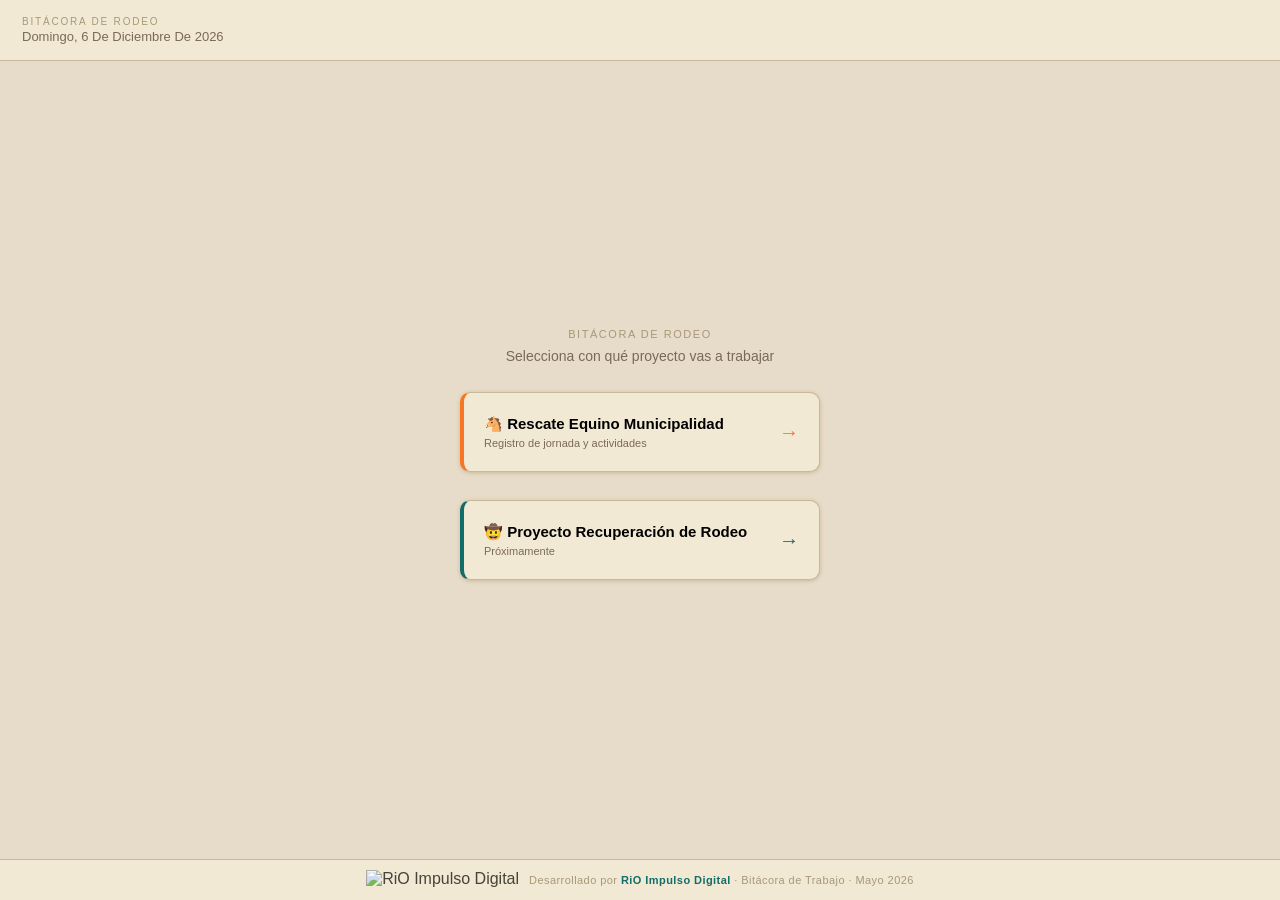
==== index.html @ 721cf462 "Add Proyecto Recuperación de Rodeo intervention form and Apps Script Implements the first functional" ====
<!DOCTYPE html>
<html lang="es">
<head>
  <meta charset="UTF-8">
  <meta name="viewport" content="width=device-width, initial-scale=1.0">
  <title>Bitácora de Trabajo</title>
  <style>
    * { box-sizing: border-box; margin: 0; padding: 0; }
    :root {
      --orange: #f87523; --yellow: #ffc31b; --teal: #1db7b9; --dark-teal: #126d68;
      --bg: #e7dcc9; --surface: #f2e9d4; --surface2: #ddd0b5;
      --border: #c8b89a; --text: #1e1a14; --muted: #7a6a55; --faint: #a89878;
    }
    body { font-family: 'Trebuchet MS', sans-serif; background: var(--bg); color: var(--text); height: 100vh; height: 100dvh; display: flex; flex-direction: column; overflow: hidden; }
    button { font-family: inherit; }

    /* HEADER */
    .header { padding: 16px 22px; background: var(--surface); border-bottom: 1px solid var(--border); display: flex; justify-content: space-between; align-items: center; }
    .header-label { font-size: 10px; color: var(--faint); letter-spacing: 0.18em; text-transform: uppercase; }
    .header-date { font-size: 13px; color: var(--muted); margin-top: 2px; text-transform: capitalize; }
    .tabs { display: flex; align-items: center; gap: 18px; }
    .tab-btn { background: none; border: none; border-bottom: 2px solid transparent; cursor: pointer; font-size: 13px; padding: 4px 0; letter-spacing: 0.06em; color: var(--faint); }
    .tab-btn.active { color: var(--dark-teal); font-weight: bold; border-bottom-color: var(--dark-teal); }

    /* MODULO BAR */
    .modulo-bar { padding: 8px 22px; background: var(--surface2); border-bottom: 1px solid var(--border); display: none; align-items: center; justify-content: space-between; }
    .modulo-bar-label { font-size: 11px; color: var(--muted); font-weight: bold; letter-spacing: 0.03em; }
    .modulo-bar-switch { background: none; border: none; color: var(--dark-teal); font-weight: bold; cursor: pointer; font-size: 11px; letter-spacing: 0.03em; padding: 4px 2px; }
    .modulo-bar-switch:hover { text-decoration: underline; }

    /* FLASH */
    .flash { padding: 11px 22px; font-size: 13px; display: none; }
    .flash.ok    { display:block; background:#d4edda; border-bottom:1px solid #b8dfc4; color:#1a5c2a; }
    .flash.warn  { display:block; background:#fff3cd; border-bottom:1px solid #ffeaa0; color:#7a5c00; }
    .flash.error { display:block; background:#f8d7da; border-bottom:1px solid #f1b8bc; color:#8c1a1a; }

    /* IDLE */
    .idle-screen { flex:1; display:flex; flex-direction:column; align-items:center; justify-content:center; gap:40px; padding:40px 24px; }
    .big-clock { font-size:76px; font-weight:bold; color:var(--text); letter-spacing:-4px; line-height:1; font-variant-numeric:tabular-nums; text-align:center; }
    .big-clock-sec { font-size:14px; color:var(--faint); margin-top:8px; letter-spacing:0.1em; text-align:center; }
    .llegada-btn { width:188px; height:188px; border-radius:50%; background:radial-gradient(circle at 36% 30%, #ffaa55, #f87523 68%); border:none; color:#fff; font-size:20px; font-weight:bold; letter-spacing:0.2em; text-transform:uppercase; cursor:pointer; box-shadow:0 6px 32px #f8752355; transition:transform 0.15s, box-shadow 0.2s; }
    .llegada-btn:hover { transform:scale(1.07); box-shadow:0 10px 44px #f8752377; }
    .hint { font-size:11px; color:var(--faint); letter-spacing:0.1em; }

    /* ACTIVE SESSION */
    .session-wrap { flex:1; display:flex; flex-direction:column; overflow:hidden; }
    .status-bar { padding:14px 22px; background:var(--surface); border-bottom:1px solid var(--border); display:flex; justify-content:space-between; align-items:center; }
    .status-label { font-size:10px; color:var(--faint); text-transform:uppercase; letter-spacing:0.12em; }
    .val-orange { font-size:28px; font-weight:bold; color:var(--orange); font-variant-numeric:tabular-nums; }
    .val-center { font-size:17px; color:var(--text); font-variant-numeric:tabular-nums; }
    .val-teal   { font-size:28px; font-weight:bold; color:var(--dark-teal); }
    .badge-active { font-size:10px; color:var(--teal); text-transform:uppercase; letter-spacing:0.12em; margin-bottom:3px; }
    #activity-log { flex:1; overflow-y:auto; padding:14px 22px; display:flex; flex-direction:column; gap:8px; }
    .act-item { display:flex; gap:12px; align-items:flex-start; padding:10px 14px; background:var(--surface); border-radius:8px; border-left:3px solid var(--teal); box-shadow:0 1px 4px var(--border); }
    .act-time { font-size:11px; color:var(--teal); white-space:nowrap; margin-top:2px; font-weight:bold; font-variant-numeric:tabular-nums; }
    .act-text  { font-size:13px; color:var(--text); line-height:1.55; }
    .act-empty { color:var(--faint); font-size:13px; text-align:center; margin-top:40px; font-style:italic; line-height:1.9; }
    .input-area { padding:12px 22px; border-top:1px solid var(--border); display:flex; gap:10px; background:var(--surface); }
    .act-textarea { flex:1; background:var(--bg); border:1px solid var(--border); border-radius:8px; padding:10px 14px; color:var(--text); font-size:13px; font-family:inherit; resize:none; outline:none; line-height:1.5; }
    .act-textarea::placeholder { color:var(--faint); }
    .add-btn { width:46px; flex-shrink:0; background:var(--yellow); border:none; color:#1a1200; border-radius:8px; font-size:24px; font-weight:bold; cursor:pointer; box-shadow:0 2px 10px #ffc31b66; }
    .salida-area { padding:14px 22px 26px; background:var(--surface); border-top:1px solid var(--border); }
    .salida-btn { width:100%; background:linear-gradient(135deg,#126d68,#0d5a54); border:none; color:#fff; border-radius:12px; padding:15px; font-size:15px; font-weight:bold; letter-spacing:0.14em; cursor:pointer; text-transform:uppercase; box-shadow:0 4px 18px #126d6844; transition:opacity 0.2s; }
    .salida-btn:hover { opacity:0.85; }

    /* INFORMES */
    .informes-wrap { padding:18px 22px; overflow-y:auto; }
    .informes-idle { display:flex; flex-direction:column; align-items:center; justify-content:center; min-height:340px; gap:20px; }
    .crear-btn { background:linear-gradient(135deg,#f87523,#d95f10); border:none; color:#fff; border-radius:12px; padding:16px 40px; font-size:15px; font-weight:bold; letter-spacing:0.1em; cursor:pointer; box-shadow:0 4px 20px #f8752344; transition:opacity 0.2s; }
    .crear-btn:hover { opacity:0.85; }
    .rpt-option { background:var(--surface); border:1px solid var(--border); border-radius:10px; padding:16px 20px; display:flex; align-items:center; justify-content:space-between; cursor:pointer; transition:background 0.15s; text-align:left; box-shadow:0 1px 4px var(--border); width:100%; margin-bottom:12px; }
    .rpt-option:hover { background:var(--surface2); }
    .stat-grid { display:grid; grid-template-columns:1fr 1fr 1fr; gap:10px; margin-bottom:16px; }
    .stat-card { background:var(--surface); border:1px solid var(--border); border-radius:10px; padding:14px 12px; box-shadow:0 1px 4px var(--border); }
    .stat-lbl { font-size:9px; color:var(--faint); text-transform:uppercase; letter-spacing:0.12em; margin-bottom:6px; }
    .entry-card { background:#f2e9d4; border:1px solid #c8b89a; border-left:3px solid #f87523; border-radius:8px; padding:12px 16px; cursor:pointer; box-shadow:0 1px 4px #c8b89a44; transition:background 0.15s; margin-bottom:8px; }
    .entry-card:hover { background:#ddd0b5; }
    .entry-acts { margin-top:10px; padding-top:10px; border-top:1px solid #c8b89a; font-size:12px; color:#5a4a38; line-height:1.75; white-space:pre-wrap; display:none; }
    .export-btn { width:100%; background:var(--surface); border:1px solid var(--border); color:var(--muted); border-radius:8px; padding:9px; font-size:11px; cursor:pointer; margin-bottom:14px; letter-spacing:0.08em; text-transform:uppercase; }
    .back-btn   { background:none; border:none; color:var(--muted); font-size:12px; cursor:pointer; margin-top:4px; letter-spacing:0.06em; }
    .nuevo-btn  { background:var(--surface); border:1px solid var(--border); color:var(--orange); border-radius:8px; padding:8px 14px; font-size:12px; cursor:pointer; font-weight:bold; }

    /* FORMULARIO (RODEO) */
    .form-wrap { padding:18px 22px; overflow-y:auto; }
    .form-label { font-size:10px; color:var(--faint); text-transform:uppercase; letter-spacing:0.12em; display:block; margin-bottom:6px; }
    .form-field { width:100%; padding:12px 14px; border:1px solid var(--border); border-radius:8px; background:var(--bg); color:var(--text); font-size:15px; font-family:inherit; margin-bottom:16px; outline:none; }
    .form-check-row { display:flex; align-items:center; gap:10px; margin-bottom:10px; font-size:14px; }
    .form-check-row input { width:20px; height:20px; flex-shrink:0; accent-color:var(--dark-teal); }

    ::-webkit-scrollbar { width:5px; }
    ::-webkit-scrollbar-track { background:transparent; }
    ::-webkit-scrollbar-thumb { background:#c8b89a; border-radius:3px; }

    /* FOOTER */
    .app-footer { padding:10px 22px; background:var(--surface); border-top:1px solid var(--border); display:flex; align-items:center; justify-content:center; gap:10px; flex-shrink:0; }
    .footer-logo { height:20px; opacity:0.8; }
    .footer-text { font-size:11px; color:var(--faint); letter-spacing:0.04em; }
    .footer-text a { color:var(--dark-teal); text-decoration:none; font-weight:bold; }
    .footer-text a:hover { text-decoration:underline; }
  </style>
</head>
<body>

  <!-- HEADER -->
  <div class="header">
    <div>
      <div class="header-label" id="header-label">Registro de jornada</div>
      <div class="header-date" id="header-date"></div>
    </div>
    <div class="tabs" id="tabs-nav">
      <button class="tab-btn active" id="tab-session" onclick="switchTab('session')">Jornada</button>
      <button class="tab-btn"        id="tab-report"  onclick="switchTab('report')">Informes</button>
    </div>
  </div>

  <!-- MODULO BAR -->
  <div class="modulo-bar" id="modulo-bar">
    <span class="modulo-bar-label" id="modulo-bar-label"></span>
    <button class="modulo-bar-switch" onclick="backToPortada()">⇆ Cambiar módulo</button>
  </div>

  <!-- FLASH -->
  <div class="flash" id="flash"></div>

  <!-- MAIN -->
  <div id="main" style="flex:1;display:flex;flex-direction:column;overflow:hidden;"></div>

  <!-- FOOTER -->
  <footer class="app-footer">
    <img class="footer-logo" src="https://raw.githubusercontent.com/brendario/rio-impulso-digital/refs/heads/main/assets/branding/rio-logo-primary.png" alt="RiO Impulso Digital">
    <span class="footer-text">Desarrollado por <a href="https://brendario.github.io/rio-impulso-digital" target="_blank" rel="noopener">RiO Impulso Digital</a> · Bitácora de Trabajo · Mayo 2026</span>
  </footer>

<script>
  const URL_GS = "https://script.google.com/macros/s/AKfycbyUqWLiXTcw0o5cjRyrlZuR9Y-cmP2IHManoRFLUOgzo27vPGdTm-liw6-Sn3UM36s7/exec";

  // Backend independiente del módulo "Proyecto Recuperación de Rodeo" (ver apps-script-rodeo.gs).
  // TODO: reemplazar por la URL del Web App una vez deployado el Apps Script en la Google Sheet del módulo.
  const URL_GS_RODEO = "PENDIENTE_DEPLOY";

  const RODEO_DUENOS = ['Alfredo', 'Blanca', 'Natalia', 'Gissela', 'Etel', 'Lourdes'];
  const RODEO_CLASIFICACIONES = ['Vaca', 'Vaquilla', 'Toro', 'Novillo', 'Novillito', 'Ternero', 'Ternera', 'Torito'];

  // ── ESTADO ─────────────────────────────────────────────────────────────────
  let S = {
    modulo: localStorage.getItem('bitacora_modulo') || null, // null | 'rescate' | 'rodeo'
    tab: 'session',
    session: JSON.parse(localStorage.getItem('bitacora_session') || 'null'),
    reportPhase: 'idle',   // idle | selecting | picking-date | loaded
    reportType: null,
    reportDate: null,
    calendarMonth: null,
    report: null,
    loading: false,
  };

  // ── UTILIDADES ─────────────────────────────────────────────────────────────
  const pad   = n => String(n).padStart(2,'0');
  const now   = ()  => new Date();
  const fTime = d   => `${pad(d.getHours())}:${pad(d.getMinutes())}`;
  const fDate = d   => d.toLocaleDateString('es-MX',{weekday:'long',day:'numeric',month:'long',year:'numeric'});
  const fISO  = d   => d.toISOString().split('T')[0];
  const fH    = h   => { const hrs=Math.floor(h),m=Math.round((h-hrs)*60); return m>0?`${hrs}h ${m}m`:`${hrs}h`; };
  const fElap = ms  => { const h=Math.floor(ms/3600000),m=Math.floor((ms%3600000)/60000),s=Math.floor((ms%60000)/1000); return h>0?`${h}h ${pad(m)}m ${pad(s)}s`:`${pad(m)}m ${pad(s)}s`; };
  const calcH = (a,b)=> Math.round(((b-a)/3600000)*100)/100;
  const esc   = s   => s.replace(/&/g,'&amp;').replace(/</g,'&lt;').replace(/>/g,'&gt;');

  function flash(type, msg) {
    const el = document.getElementById('flash');
    el.className = `flash ${type}`;
    el.textContent = msg;
    clearTimeout(flash._t);
    flash._t = setTimeout(()=>{ el.className='flash'; }, 4500);
  }

  // ── TABS ───────────────────────────────────────────────────────────────────
  function switchTab(tab) {
    S.tab = tab;
    document.getElementById('tab-session').className = 'tab-btn' + (tab==='session'?' active':'');
    document.getElementById('tab-report').className  = 'tab-btn' + (tab==='report' ?' active':'');
    render();
  }

  // ── MÓDULOS (PORTADA) ────────────────────────────────────────────────────────
  function selectModulo(m) {
    S.modulo = m;
    localStorage.setItem('bitacora_modulo', m);
    render();
  }

  function backToPortada() {
    S.modulo = null;
    localStorage.removeItem('bitacora_modulo');
    render();
  }

  // ── RENDER PRINCIPAL ───────────────────────────────────────────────────────
  const MODULO_NOMBRES = { rescate: '🐴 Rescate Equino Municipalidad', rodeo: '🤠 Recuperación de Rodeo' };

  function render() {
    const el        = document.getElementById('main');
    const tabsNav   = document.getElementById('tabs-nav');
    const hdrLabel  = document.getElementById('header-label');
    const moduloBar = document.getElementById('modulo-bar');
    const moduloLbl = document.getElementById('modulo-bar-label');

    if (!S.modulo) {
      if (tabsNav)   tabsNav.style.display = 'none';
      if (hdrLabel)  hdrLabel.textContent = 'Bitácora de Rodeo';
      if (moduloBar) moduloBar.style.display = 'none';
      el.innerHTML = tplPortada();
      return;
    }

    if (moduloBar) moduloBar.style.display = 'flex';
    if (moduloLbl) moduloLbl.textContent = MODULO_NOMBRES[S.modulo];

    if (S.modulo === 'rodeo') {
      if (tabsNav)  tabsNav.style.display = 'none';
      if (hdrLabel) hdrLabel.textContent = 'Recuperación de Rodeo';
      el.innerHTML = tplRodeoForm();
      return;
    }

    if (tabsNav)  tabsNav.style.display = 'flex';
    if (hdrLabel) hdrLabel.textContent = 'Registro de jornada';
    el.innerHTML = S.tab === 'session' ? (S.session ? tplActive() : tplIdle()) : tplInformes();
  }

  // ── TEMPLATE: PORTADA (SELECCIÓN DE MÓDULO) ─────────────────────────────────
  function tplPortada() {
    return `
      <div class="idle-screen" style="gap:28px;">
        <div style="text-align:center;">
          <div style="font-size:11px;color:var(--faint);letter-spacing:0.14em;text-transform:uppercase;margin-bottom:8px;">Bitácora de Rodeo</div>
          <div style="font-size:14px;color:var(--muted);">Selecciona con qué proyecto vas a trabajar</div>
        </div>
        <div style="display:flex;flex-direction:column;gap:16px;width:100%;max-width:360px;">
          <button class="rpt-option" style="border-left:4px solid #f87523;padding:22px 20px;" onclick="selectModulo('rescate')">
            <div style="text-align:left;">
              <div style="font-size:15px;font-weight:bold;">🐴 Rescate Equino Municipalidad</div>
              <div style="font-size:11px;color:var(--muted);margin-top:4px;">Registro de jornada y actividades</div>
            </div>
            <span style="font-size:20px;color:#f87523">→</span>
          </button>
          <button class="rpt-option" style="border-left:4px solid #126d68;padding:22px 20px;" onclick="selectModulo('rodeo')">
            <div style="text-align:left;">
              <div style="font-size:15px;font-weight:bold;">🤠 Proyecto Recuperación de Rodeo</div>
              <div style="font-size:11px;color:var(--muted);margin-top:4px;">Próximamente</div>
            </div>
            <span style="font-size:20px;color:#126d68">→</span>
          </button>
        </div>
      </div>`;
  }

  // ── TEMPLATE: MÓDULO RODEO — FORMULARIO DE INTERVENCIÓN ─────────────────────
  function tplRodeoForm() {
    const duenoOpts = RODEO_DUENOS.map(d => `<option value="${d}">${d}</option>`).join('');
    const clasifOpts = RODEO_CLASIFICACIONES.map(c => `<option value="${c}">${c}</option>`).join('');

    return `
      <div class="form-wrap">
        <div style="max-width:420px;margin:0 auto;">
          <div style="font-size:11px;color:var(--faint);letter-spacing:0.14em;text-transform:uppercase;margin-bottom:18px;text-align:center;">Nuevo registro</div>

          <label class="form-label" for="rodeo-caravana">Caravana</label>
          <input type="number" inputmode="numeric" pattern="[0-9]*" min="0" step="1"
            id="rodeo-caravana" class="form-field" placeholder="N.º de caravana">

          <label class="form-label" for="rodeo-dueno">Dueño</label>
          <select id="rodeo-dueno" class="form-field">
            <option value="" disabled selected>Seleccione un dueño...</option>
            ${duenoOpts}
          </select>

          <label class="form-label" for="rodeo-clasificacion">Clasificación</label>
          <select id="rodeo-clasificacion" class="form-field">
            <option value="" disabled selected>Seleccione una clasificación...</option>
            ${clasifOpts}
          </select>

          <span class="form-label">Intervenciones</span>
          <label class="form-check-row"><input type="checkbox" id="rodeo-vitamina"> Vitamina</label>
          <label class="form-check-row"><input type="checkbox" id="rodeo-antip-interno"> Antiparasitario Interno</label>
          <label class="form-check-row"><input type="checkbox" id="rodeo-antip-externo"> Antiparasitario Externo</label>

          <label class="form-label" style="margin-top:6px;" for="rodeo-observaciones">Observaciones</label>
          <textarea id="rodeo-observaciones" class="form-field act-textarea" rows="3" placeholder="Observaciones (opcional)"></textarea>

          <button class="salida-btn" onclick="doGuardarRodeo()">Guardar Registro</button>
        </div>
      </div>`;
  }

  // ── ACCIONES: FORMULARIO RODEO ───────────────────────────────────────────────
  async function doGuardarRodeo() {
    const caravana      = document.getElementById('rodeo-caravana').value.trim();
    const dueno         = document.getElementById('rodeo-dueno').value;
    const clasificacion = document.getElementById('rodeo-clasificacion').value;

    if (!caravana)      { flash('error', 'Ingresá el número de caravana'); return; }
    if (!dueno)         { flash('error', 'Seleccioná un dueño'); return; }
    if (!clasificacion) { flash('error', 'Seleccioná una clasificación'); return; }

    if (URL_GS_RODEO === 'PENDIENTE_DEPLOY') {
      flash('error', '⚠️ Backend del módulo aún no deployado — ver apps-script-rodeo.gs');
      return;
    }

    const vitamina      = document.getElementById('rodeo-vitamina').checked;
    const antipInterno  = document.getElementById('rodeo-antip-interno').checked;
    const antipExterno  = document.getElementById('rodeo-antip-externo').checked;
    const observaciones = document.getElementById('rodeo-observaciones').value.trim();

    const params = new URLSearchParams({
      action: 'save',
      caravana,
      dueno,
      clasificacion,
      vitamina: vitamina ? 'Sí' : 'No',
      antiparasitario_interno: antipInterno ? 'Sí' : 'No',
      antiparasitario_externo: antipExterno ? 'Sí' : 'No',
      observaciones,
    });

    try {
      const res  = await fetch(`${URL_GS_RODEO}?${params}`);
      const data = await res.json();
      if (data.success) {
        flash('ok', '✓ Registro guardado correctamente');
        limpiarFormularioRodeo();
      } else {
        flash('error', `Error al guardar: ${data.error || 'respuesta inesperada'}`);
      }
    } catch {
      flash('error', 'Sin conexión — verifica tu internet');
    }
  }

  function limpiarFormularioRodeo() {
    document.getElementById('rodeo-caravana').value = '';
    document.getElementById('rodeo-dueno').value = '';
    document.getElementById('rodeo-clasificacion').value = '';
    document.getElementById('rodeo-vitamina').checked = false;
    document.getElementById('rodeo-antip-interno').checked = false;
    document.getElementById('rodeo-antip-externo').checked = false;
    document.getElementById('rodeo-observaciones').value = '';
    document.getElementById('rodeo-caravana').focus();
  }

  // ── TEMPLATE: IDLE ─────────────────────────────────────────────────────────
  function tplIdle() {
    const n = now();
    return `
      <div class="idle-screen">
        <div>
          <div class="big-clock" id="clock">${fTime(n)}</div>
          <div class="big-clock-sec" id="clock-sec">:${pad(n.getSeconds())}</div>
        </div>
        <button class="llegada-btn" onclick="doLlegada()">LLEGADA</button>
        <div class="hint">Presiona para iniciar la jornada</div>
      </div>`;
  }

  // ── TEMPLATE: SESIÓN ACTIVA ────────────────────────────────────────────────
  function tplActive() {
    return `
      <div class="session-wrap">
        <div class="status-bar">
          <div>
            <div class="status-label">Llegada</div>
            <div class="val-orange">${fTime(new Date(S.session.arrivalTs))}</div>
          </div>
          <div style="text-align:center">
            <div class="badge-active">● activo</div>
            <div class="val-center" id="elapsed">${fElap(Date.now()-S.session.arrivalTs)}</div>
          </div>
          <div style="text-align:right">
            <div class="status-label">Actividades</div>
            <div class="val-teal" id="act-count">${S.session.activities.length}</div>
          </div>
        </div>
        <div id="activity-log">${tplLog()}</div>
        <div class="input-area">
          <textarea id="act-input" class="act-textarea" rows="2"
            placeholder="Describe la actividad... (Enter para agregar)"
            onkeydown="if(event.key==='Enter'&&!event.shiftKey){event.preventDefault();doAdd();}"></textarea>
          <button class="add-btn" onclick="doAdd()">+</button>
        </div>
        ${Date.now() - S.session.arrivalTs > 43200000 ? `
        <div style="margin:0 22px 0;padding:14px 16px;background:#fff3cd;border:1px solid #ffeaa0;border-radius:10px;font-size:13px;color:#7a5c00;">
          <div style="font-weight:bold;margin-bottom:8px;">⚠️ La sesión lleva más de 12 horas activa</div>
          <div style="margin-bottom:10px;">¿Olvidaste cerrar el día anterior? Ingresa la hora real de salida:</div>
          <div style="display:flex;gap:8px;align-items:center;">
            <input type="time" id="dep-time-input" value="17:00"
              style="padding:8px 12px;border:1px solid #ffc107;border-radius:8px;background:#fffdf0;font-size:14px;font-family:inherit;outline:none;flex:1;">
            <button onclick="doSalidaConHora()" style="background:#f87523;border:none;color:#fff;border-radius:8px;padding:8px 14px;font-size:13px;font-weight:bold;cursor:pointer;white-space:nowrap;">Cerrar con esta hora</button>
          </div>
        </div>` : ''}
        <div class="salida-area">
          <button class="salida-btn" onclick="doSalida()">SALIDA — cerrar jornada</button>
        </div>
      </div>`;
  }

  function tplLog() {
    if (!S.session || S.session.activities.length === 0)
      return `<div class="act-empty">Aún no hay actividades registradas.<br>Escribe abajo y presiona Enter o +</div>`;
    return S.session.activities.map(a=>`
      <div class="act-item">
        <span class="act-time">${a.time}</span>
        <span class="act-text">${esc(a.text)}</span>
      </div>`).join('');
  }

  function refreshLog() {
    const log = document.getElementById('activity-log');
    if (log) { log.innerHTML = tplLog(); log.scrollTop = log.scrollHeight; }
    const cnt = document.getElementById('act-count');
    if (cnt) cnt.textContent = S.session.activities.length;
  }

  // ── ACCIONES DE SESIÓN ─────────────────────────────────────────────────────
  function doLlegada() {
    S.session = { arrivalTs: Date.now(), activities: [] };
    localStorage.setItem('bitacora_session', JSON.stringify(S.session));
    render();
    setTimeout(()=>document.getElementById('act-input')?.focus(), 100);
  }

  function doAdd() {
    const inp = document.getElementById('act-input');
    if (!inp) return;
    const text = inp.value.trim();
    if (!text) return;
    S.session.activities.push({ time: fTime(now()), text });
    localStorage.setItem('bitacora_session', JSON.stringify(S.session));
    inp.value = '';
    refreshLog();
    inp.focus();
  }

  function doSalidaConHora() {
    const inp = document.getElementById('dep-time-input');
    if (!inp || !inp.value) return;
    const arrival = new Date(S.session.arrivalTs);
    const [h, m]  = inp.value.split(':').map(Number);
    const customEnd = new Date(arrival.getFullYear(), arrival.getMonth(), arrival.getDate(), h, m, 0);
    doSalida(customEnd.getTime());
  }

  async function doSalida(customEndTs) {
    if (!S.session) return;
    const endTs   = customEndTs || Date.now();
    const arrival = new Date(S.session.arrivalTs);
    const elapsed = fElap(endTs - S.session.arrivalTs);
    const actsText = S.session.activities.length > 0
      ? S.session.activities.map(a=>`[${a.time}] ${a.text}`).join('\n')
      : 'Sin actividades registradas';

    const params = new URLSearchParams({
      action:     'save',
      date:       fISO(arrival),
      arrival:    fTime(arrival),
      departure:  fTime(new Date(endTs)),
      activities: actsText,
      duration:   String(calcH(S.session.arrivalTs, endTs)),
    });

    S.session = null;
    localStorage.removeItem('bitacora_session');
    render();

    try {
      const res = await fetch(`${URL_GS}?${params}`);
      const data = await res.json();
      if (data.success) flash('ok', `✓ Jornada guardada — ${elapsed} trabajadas`);
      else flash('error', `Error al guardar: ${data.error || 'respuesta inesperada'}`);
    } catch {
      flash('error', 'Sin conexión — verifica tu internet');
    }
  }

  // ── CALENDARIO DE SEMANAS ─────────────────────────────────────────────────
  function calPrev() {
    const d = S.calendarMonth || now();
    S.calendarMonth = new Date(d.getFullYear(), d.getMonth() - 1, 1);
    render();
  }
  function calNext() {
    const d = S.calendarMonth || now();
    S.calendarMonth = new Date(d.getFullYear(), d.getMonth() + 1, 1);
    render();
  }
  function calSelectMonday(dateStr) {
    S.reportDate = S.reportDate === dateStr ? null : dateStr;
    render();
  }

  function tplWeekCalendar() {
    const ref  = S.calendarMonth || now();
    const year = ref.getFullYear();
    const month = ref.getMonth();
    const today = now();

    const monthName = new Date(year, month, 1)
      .toLocaleDateString('es-MX', { month: 'long', year: 'numeric' });

    const headers = ['Lun','Mar','Mié','Jue','Vie','Sáb','Dom']
      .map(h => `<div style="text-align:center;font-size:10px;color:var(--faint);letter-spacing:0.06em;padding:4px 0;">${h}</div>`)
      .join('');

    const firstDow = new Date(year, month, 1).getDay();
    const offset   = firstDow === 0 ? 6 : firstDow - 1;
    const daysInMonth = new Date(year, month + 1, 0).getDate();

    let cells = Array(offset).fill(null);
    for (let d = 1; d <= daysInMonth; d++) cells.push(d);
    while (cells.length % 7 !== 0) cells.push(null);

    const dayCells = cells.map((day, i) => {
      if (!day) return `<div></div>`;
      const col        = i % 7;
      const isMonday   = col === 0;
      const dateStr    = `${year}-${pad(month+1)}-${pad(day)}`;
      const isSelected = S.reportDate === dateStr;
      const isToday    = year === today.getFullYear() && month === today.getMonth() && day === today.getDate();

      if (isMonday) {
        return `<div onclick="calSelectMonday('${dateStr}')"
          style="padding:7px 2px;text-align:center;border-radius:6px;cursor:pointer;font-size:13px;font-weight:bold;
          background:${isSelected ? 'var(--dark-teal)' : 'var(--surface2)'};
          color:${isSelected ? '#fff' : 'var(--dark-teal)'};">${day}</div>`;
      }
      return `<div style="padding:7px 2px;text-align:center;font-size:13px;
        color:${isToday ? 'var(--orange)' : 'var(--faint)'};">${day}</div>`;
    }).join('');

    const canConfirm  = !!S.reportDate;
    const confirmStyle = canConfirm ? '' : 'opacity:0.4;pointer-events:none;';

    return `
      <div style="background:var(--surface);border:1px solid var(--border);border-radius:12px;padding:16px;">
        <div style="display:flex;justify-content:space-between;align-items:center;margin-bottom:12px;">
          <button onclick="calPrev()" style="background:none;border:none;cursor:pointer;font-size:22px;color:var(--muted);padding:0 10px;line-height:1;">‹</button>
          <div style="font-size:13px;font-weight:bold;text-transform:capitalize;">${monthName}</div>
          <button onclick="calNext()" style="background:none;border:none;cursor:pointer;font-size:22px;color:var(--muted);padding:0 10px;line-height:1;">›</button>
        </div>
        <div style="display:grid;grid-template-columns:repeat(7,1fr);gap:3px;margin-bottom:4px;">${headers}</div>
        <div style="display:grid;grid-template-columns:repeat(7,1fr);gap:3px;">${dayCells}</div>
      </div>
      <button class="salida-btn" style="margin-top:14px;${confirmStyle}" onclick="doReport('weekly')">
        ${canConfirm ? 'Ver semana del ' + S.reportDate : 'Selecciona un lunes'}
      </button>`;
  }

  // ── TEMPLATE: INFORMES ─────────────────────────────────────────────────────
  function tplInformes() {
    if (S.reportPhase === 'idle') return `
      <div class="informes-wrap">
        <div class="informes-idle">
          <div style="text-align:center">
            <div style="font-size:11px;color:var(--faint);letter-spacing:0.14em;text-transform:uppercase;margin-bottom:6px;">Informes de trabajo</div>
            <div style="font-size:13px;color:var(--muted);">Genera un informe diario, semanal o mensual</div>
          </div>
          <button class="crear-btn" onclick="S.reportPhase='selecting';render()">Crear informe</button>
        </div>
      </div>`;

    if (S.reportPhase === 'picking-date') {
      if (S.reportType === 'weekly') return `
        <div class="informes-wrap">
          <div style="font-size:11px;color:var(--faint);letter-spacing:0.14em;text-transform:uppercase;margin-bottom:16px;text-align:center;">¿Qué semana quieres ver?</div>
          ${tplWeekCalendar()}
          <div style="text-align:center;margin-top:10px;">
            <button class="back-btn" onclick="S.reportPhase='selecting';S.reportDate=null;render()">← Volver</button>
          </div>
        </div>`;

      const labels = { daily:'¿Qué día quieres ver?', monthly:'¿Qué mes quieres ver?' };
      const iType  = S.reportType === 'monthly' ? 'month' : 'date';
      const defVal = S.reportType === 'monthly' ? fISO(now()).slice(0,7) : fISO(now());
      return `
        <div class="informes-wrap">
          <div style="padding-top:30px;max-width:320px;margin:0 auto;">
            <div style="font-size:11px;color:var(--faint);letter-spacing:0.14em;text-transform:uppercase;margin-bottom:20px;text-align:center;">${labels[S.reportType]}</div>
            <input type="${iType}" id="report-date" value="${defVal}"
              style="width:100%;padding:12px 14px;border:1px solid var(--border);border-radius:8px;background:var(--bg);color:var(--text);font-size:15px;font-family:inherit;margin-bottom:14px;outline:none;">
            <button class="salida-btn" style="margin-bottom:10px;" onclick="confirmReportDate()">Ver informe</button>
            <div style="text-align:center;">
              <button class="back-btn" onclick="S.reportPhase='selecting';render()">← Volver</button>
            </div>
          </div>
        </div>`;
    }

    if (S.reportPhase === 'selecting') return `
      <div class="informes-wrap">
        <div style="padding-top:20px;">
          <div style="font-size:11px;color:var(--faint);letter-spacing:0.14em;text-transform:uppercase;margin-bottom:16px;text-align:center;">¿Qué período quieres ver?</div>
          <button class="rpt-option" style="border-left:4px solid #f87523" onclick="S.reportPhase='picking-date';S.reportType='daily';render()">
            <div><div style="font-size:14px;font-weight:bold;">Informe diario</div><div style="font-size:11px;color:var(--muted);margin-top:3px;">Actividades de hoy</div></div>
            <span style="font-size:18px;color:#f87523">→</span>
          </button>
          <button class="rpt-option" style="border-left:4px solid #1db7b9" onclick="S.reportPhase='picking-date';S.reportType='weekly';render()">
            <div><div style="font-size:14px;font-weight:bold;">Informe semanal</div><div style="font-size:11px;color:var(--muted);margin-top:3px;">Resumen de esta semana</div></div>
            <span style="font-size:18px;color:#1db7b9">→</span>
          </button>
          <button class="rpt-option" style="border-left:4px solid #126d68" onclick="S.reportPhase='picking-date';S.reportType='monthly';render()">
            <div><div style="font-size:14px;font-weight:bold;">Informe mensual</div><div style="font-size:11px;color:var(--muted);margin-top:3px;">Resumen del mes en curso</div></div>
            <span style="font-size:18px;color:#126d68">→</span>
          </button>
          <button class="back-btn" onclick="S.reportPhase='idle';render()">← Cancelar</button>
        </div>
      </div>`;

    // loaded
    const titles = { daily:'Diario', weekly:'Semanal', monthly:'Mensual' };
    let body = S.loading
      ? `<div style="color:var(--muted);text-align:center;padding:40px 0;">Generando informe...</div>`
      : S.report ? tplReportData() : '';

    return `
      <div class="informes-wrap">
        <div style="display:flex;justify-content:space-between;align-items:center;margin-bottom:16px;">
          <div>
            <div style="font-size:10px;color:var(--faint);text-transform:uppercase;letter-spacing:0.12em;">Informe</div>
            <div style="font-size:16px;font-weight:bold;">${titles[S.reportType]}</div>
            ${S.reportDate ? `<div style="font-size:11px;color:var(--muted);margin-top:2px;">${S.reportDate}</div>` : ''}
          </div>
          <button class="nuevo-btn" onclick="S.reportPhase='idle';S.report=null;S.reportDate=null;render()">+ Nuevo informe</button>
        </div>
        ${body}
      </div>`;
  }

  function tplReportData() {
    const r = S.report;
    const entries = r.data.length === 0
      ? `<div style="color:var(--faint);text-align:center;padding:30px;font-size:13px;">Sin registros para este período</div>`
      : [...r.data].reverse().map((item,i)=>`
          <div class="entry-card" onclick="toggleEntry(this)">
            <div style="display:flex;justify-content:space-between;align-items:center;">
              <div>
                <span style="font-size:13px;font-weight:bold;">${item.date}</span>
                <span style="font-size:11px;color:var(--muted);margin-left:10px;">${item.arrival} → ${item.departure}</span>
              </div>
              <div style="display:flex;align-items:center;gap:10px;">
                <span style="font-size:13px;color:var(--dark-teal);font-weight:bold;">${fH(item.duration)}</span>
                <span style="font-size:11px;color:var(--faint);" class="arrow">▼</span>
              </div>
            </div>
            <div class="entry-acts">${esc(item.activities)}</div>
          </div>`).join('');

    return `
      <div class="stat-grid">
        <div class="stat-card"><div class="stat-lbl">Jornadas</div><div style="font-size:20px;color:var(--orange);font-weight:bold;">${r.summary.total_entries}</div></div>
        <div class="stat-card"><div class="stat-lbl">Horas totales</div><div style="font-size:20px;color:var(--teal);font-weight:bold;">${fH(r.summary.total_hours)}</div></div>
        <div class="stat-card"><div class="stat-lbl">Promedio/día</div><div style="font-size:20px;color:var(--dark-teal);font-weight:bold;">${fH(r.summary.avg_hours)}</div></div>
      </div>
      ${r.data.length>0 ? `<button class="export-btn" onclick="doExport()">↓ Descargar informe (.txt)</button>` : ''}
      ${entries}`;
  }

  function toggleEntry(card) {
    const acts  = card.querySelector('.entry-acts');
    const arrow = card.querySelector('.arrow');
    const open  = acts.style.display === 'block';
    acts.style.display  = open ? 'none'  : 'block';
    arrow.textContent   = open ? '▼'     : '▲';
  }

  function confirmReportDate() {
    const input = document.getElementById('report-date');
    const defaultVal = S.reportType === 'monthly' ? fISO(now()).slice(0,7) : fISO(now());
    S.reportDate = input ? input.value : defaultVal;
    doReport(S.reportType);
  }

  async function doReport(type) {
    S.reportType  = type;
    S.reportPhase = 'loaded';
    S.loading     = true;
    S.report      = null;
    render();
    try {
      let url = `${URL_GS}?action=report&type=${type}`;
      if (S.reportDate) url += `&date=${S.reportDate}`;
      const res  = await fetch(url);
      const data = await res.json();
      if (data.success) S.report = data;
      else flash('error', 'Error al cargar el informe');
    } catch {
      flash('error', 'No se pudo conectar');
      S.reportPhase = 'idle';
    }
    S.loading = false;
    render();
  }

  function doExport() {
    if (!S.report) return;
    const t = { daily:'DIARIO', weekly:'SEMANAL', monthly:'MENSUAL' }[S.reportType];
    const r = S.report;
    const lines = [
      `INFORME ${t} — BITÁCORA DE TRABAJO`,
      `Generado: ${new Date().toLocaleString('es-MX')}`,
      '─'.repeat(52),
      `Jornadas: ${r.summary.total_entries}   Horas: ${fH(r.summary.total_hours)}   Promedio: ${fH(r.summary.avg_hours)}`,
      '─'.repeat(52), '',
      ...r.data.map(e=>`${e.date}   ${e.arrival} → ${e.departure}   (${fH(e.duration)})\n${e.activities}\n`)
    ];
    const a = document.createElement('a');
    a.href = URL.createObjectURL(new Blob([lines.join('\n')],{type:'text/plain'}));
    a.download = `bitacora_${S.reportType}_${new Date().toISOString().slice(0,10)}.txt`;
    a.click();
  }

  // ── RELOJ ──────────────────────────────────────────────────────────────────
  setInterval(()=>{
    const n = now();
    const hdr = document.getElementById('header-date');
    if (hdr) hdr.textContent = fDate(n);
    const clk = document.getElementById('clock');
    if (clk) clk.textContent = fTime(n);
    const sec = document.getElementById('clock-sec');
    if (sec) sec.textContent = ':'+pad(n.getSeconds());
    const elp = document.getElementById('elapsed');
    if (elp && S.session) elp.textContent = fElap(n - S.session.arrivalTs);
  }, 1000);

  // ── INICIO ─────────────────────────────────────────────────────────────────
  document.getElementById('header-date').textContent = fDate(now());
  render();
</script>
</body>
</html>
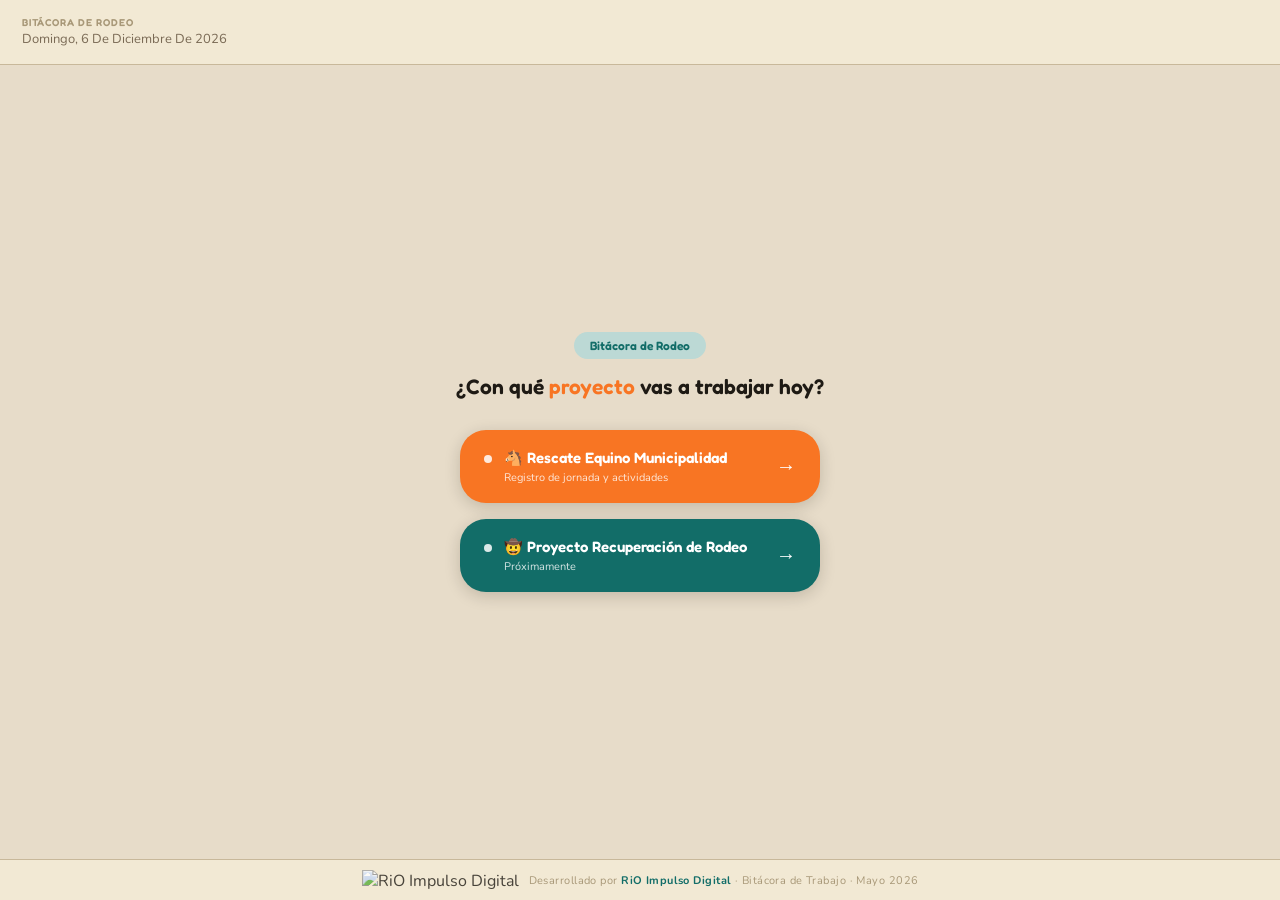
==== commit e80f897f: "Align visual language with the Lunita Pelu Vet brand/landing Bitácora de Rodeo will eventually live " ====
--- a/index.html
+++ b/index.html
@@ -4,100 +4,15 @@
   <meta charset="UTF-8">
   <meta name="viewport" content="width=device-width, initial-scale=1.0">
   <title>Bitácora de Trabajo</title>
-  <style>
-    * { box-sizing: border-box; margin: 0; padding: 0; }
-    :root {
-      --orange: #f87523; --yellow: #ffc31b; --teal: #1db7b9; --dark-teal: #126d68;
-      --bg: #e7dcc9; --surface: #f2e9d4; --surface2: #ddd0b5;
-      --border: #c8b89a; --text: #1e1a14; --muted: #7a6a55; --faint: #a89878;
-    }
-    body { font-family: 'Trebuchet MS', sans-serif; background: var(--bg); color: var(--text); height: 100vh; height: 100dvh; display: flex; flex-direction: column; overflow: hidden; }
-    button { font-family: inherit; }
-
-    /* HEADER */
-    .header { padding: 16px 22px; background: var(--surface); border-bottom: 1px solid var(--border); display: flex; justify-content: space-between; align-items: center; }
-    .header-label { font-size: 10px; color: var(--faint); letter-spacing: 0.18em; text-transform: uppercase; }
-    .header-date { font-size: 13px; color: var(--muted); margin-top: 2px; text-transform: capitalize; }
-    .tabs { display: flex; align-items: center; gap: 18px; }
-    .tab-btn { background: none; border: none; border-bottom: 2px solid transparent; cursor: pointer; font-size: 13px; padding: 4px 0; letter-spacing: 0.06em; color: var(--faint); }
-    .tab-btn.active { color: var(--dark-teal); font-weight: bold; border-bottom-color: var(--dark-teal); }
-
-    /* MODULO BAR */
-    .modulo-bar { padding: 8px 22px; background: var(--surface2); border-bottom: 1px solid var(--border); display: none; align-items: center; justify-content: space-between; }
-    .modulo-bar-label { font-size: 11px; color: var(--muted); font-weight: bold; letter-spacing: 0.03em; }
-    .modulo-bar-switch { background: none; border: none; color: var(--dark-teal); font-weight: bold; cursor: pointer; font-size: 11px; letter-spacing: 0.03em; padding: 4px 2px; }
-    .modulo-bar-switch:hover { text-decoration: underline; }
-
-    /* FLASH */
-    .flash { padding: 11px 22px; font-size: 13px; display: none; }
-    .flash.ok    { display:block; background:#d4edda; border-bottom:1px solid #b8dfc4; color:#1a5c2a; }
-    .flash.warn  { display:block; background:#fff3cd; border-bottom:1px solid #ffeaa0; color:#7a5c00; }
-    .flash.error { display:block; background:#f8d7da; border-bottom:1px solid #f1b8bc; color:#8c1a1a; }
-
-    /* IDLE */
-    .idle-screen { flex:1; display:flex; flex-direction:column; align-items:center; justify-content:center; gap:40px; padding:40px 24px; }
-    .big-clock { font-size:76px; font-weight:bold; color:var(--text); letter-spacing:-4px; line-height:1; font-variant-numeric:tabular-nums; text-align:center; }
-    .big-clock-sec { font-size:14px; color:var(--faint); margin-top:8px; letter-spacing:0.1em; text-align:center; }
-    .llegada-btn { width:188px; height:188px; border-radius:50%; background:radial-gradient(circle at 36% 30%, #ffaa55, #f87523 68%); border:none; color:#fff; font-size:20px; font-weight:bold; letter-spacing:0.2em; text-transform:uppercase; cursor:pointer; box-shadow:0 6px 32px #f8752355; transition:transform 0.15s, box-shadow 0.2s; }
-    .llegada-btn:hover { transform:scale(1.07); box-shadow:0 10px 44px #f8752377; }
-    .hint { font-size:11px; color:var(--faint); letter-spacing:0.1em; }
-
-    /* ACTIVE SESSION */
-    .session-wrap { flex:1; display:flex; flex-direction:column; overflow:hidden; }
-    .status-bar { padding:14px 22px; background:var(--surface); border-bottom:1px solid var(--border); display:flex; justify-content:space-between; align-items:center; }
-    .status-label { font-size:10px; color:var(--faint); text-transform:uppercase; letter-spacing:0.12em; }
-    .val-orange { font-size:28px; font-weight:bold; color:var(--orange); font-variant-numeric:tabular-nums; }
-    .val-center { font-size:17px; color:var(--text); font-variant-numeric:tabular-nums; }
-    .val-teal   { font-size:28px; font-weight:bold; color:var(--dark-teal); }
-    .badge-active { font-size:10px; color:var(--teal); text-transform:uppercase; letter-spacing:0.12em; margin-bottom:3px; }
-    #activity-log { flex:1; overflow-y:auto; padding:14px 22px; display:flex; flex-direction:column; gap:8px; }
-    .act-item { display:flex; gap:12px; align-items:flex-start; padding:10px 14px; background:var(--surface); border-radius:8px; border-left:3px solid var(--teal); box-shadow:0 1px 4px var(--border); }
-    .act-time { font-size:11px; color:var(--teal); white-space:nowrap; margin-top:2px; font-weight:bold; font-variant-numeric:tabular-nums; }
-    .act-text  { font-size:13px; color:var(--text); line-height:1.55; }
-    .act-empty { color:var(--faint); font-size:13px; text-align:center; margin-top:40px; font-style:italic; line-height:1.9; }
-    .input-area { padding:12px 22px; border-top:1px solid var(--border); display:flex; gap:10px; background:var(--surface); }
-    .act-textarea { flex:1; background:var(--bg); border:1px solid var(--border); border-radius:8px; padding:10px 14px; color:var(--text); font-size:13px; font-family:inherit; resize:none; outline:none; line-height:1.5; }
-    .act-textarea::placeholder { color:var(--faint); }
-    .add-btn { width:46px; flex-shrink:0; background:var(--yellow); border:none; color:#1a1200; border-radius:8px; font-size:24px; font-weight:bold; cursor:pointer; box-shadow:0 2px 10px #ffc31b66; }
-    .salida-area { padding:14px 22px 26px; background:var(--surface); border-top:1px solid var(--border); }
-    .salida-btn { width:100%; background:linear-gradient(135deg,#126d68,#0d5a54); border:none; color:#fff; border-radius:12px; padding:15px; font-size:15px; font-weight:bold; letter-spacing:0.14em; cursor:pointer; text-transform:uppercase; box-shadow:0 4px 18px #126d6844; transition:opacity 0.2s; }
-    .salida-btn:hover { opacity:0.85; }
-
-    /* INFORMES */
-    .informes-wrap { padding:18px 22px; overflow-y:auto; }
-    .informes-idle { display:flex; flex-direction:column; align-items:center; justify-content:center; min-height:340px; gap:20px; }
-    .crear-btn { background:linear-gradient(135deg,#f87523,#d95f10); border:none; color:#fff; border-radius:12px; padding:16px 40px; font-size:15px; font-weight:bold; letter-spacing:0.1em; cursor:pointer; box-shadow:0 4px 20px #f8752344; transition:opacity 0.2s; }
-    .crear-btn:hover { opacity:0.85; }
-    .rpt-option { background:var(--surface); border:1px solid var(--border); border-radius:10px; padding:16px 20px; display:flex; align-items:center; justify-content:space-between; cursor:pointer; transition:background 0.15s; text-align:left; box-shadow:0 1px 4px var(--border); width:100%; margin-bottom:12px; }
-    .rpt-option:hover { background:var(--surface2); }
-    .stat-grid { display:grid; grid-template-columns:1fr 1fr 1fr; gap:10px; margin-bottom:16px; }
-    .stat-card { background:var(--surface); border:1px solid var(--border); border-radius:10px; padding:14px 12px; box-shadow:0 1px 4px var(--border); }
-    .stat-lbl { font-size:9px; color:var(--faint); text-transform:uppercase; letter-spacing:0.12em; margin-bottom:6px; }
-    .entry-card { background:#f2e9d4; border:1px solid #c8b89a; border-left:3px solid #f87523; border-radius:8px; padding:12px 16px; cursor:pointer; box-shadow:0 1px 4px #c8b89a44; transition:background 0.15s; margin-bottom:8px; }
-    .entry-card:hover { background:#ddd0b5; }
-    .entry-acts { margin-top:10px; padding-top:10px; border-top:1px solid #c8b89a; font-size:12px; color:#5a4a38; line-height:1.75; white-space:pre-wrap; display:none; }
-    .export-btn { width:100%; background:var(--surface); border:1px solid var(--border); color:var(--muted); border-radius:8px; padding:9px; font-size:11px; cursor:pointer; margin-bottom:14px; letter-spacing:0.08em; text-transform:uppercase; }
-    .back-btn   { background:none; border:none; color:var(--muted); font-size:12px; cursor:pointer; margin-top:4px; letter-spacing:0.06em; }
-    .nuevo-btn  { background:var(--surface); border:1px solid var(--border); color:var(--orange); border-radius:8px; padding:8px 14px; font-size:12px; cursor:pointer; font-weight:bold; }
-
-    /* FORMULARIO (RODEO) */
-    .form-wrap { padding:18px 22px; overflow-y:auto; }
-    .form-label { font-size:10px; color:var(--faint); text-transform:uppercase; letter-spacing:0.12em; display:block; margin-bottom:6px; }
-    .form-field { width:100%; padding:12px 14px; border:1px solid var(--border); border-radius:8px; background:var(--bg); color:var(--text); font-size:15px; font-family:inherit; margin-bottom:16px; outline:none; }
-    .form-check-row { display:flex; align-items:center; gap:10px; margin-bottom:10px; font-size:14px; }
-    .form-check-row input { width:20px; height:20px; flex-shrink:0; accent-color:var(--dark-teal); }
-
-    ::-webkit-scrollbar { width:5px; }
-    ::-webkit-scrollbar-track { background:transparent; }
-    ::-webkit-scrollbar-thumb { background:#c8b89a; border-radius:3px; }
-
-    /* FOOTER */
-    .app-footer { padding:10px 22px; background:var(--surface); border-top:1px solid var(--border); display:flex; align-items:center; justify-content:center; gap:10px; flex-shrink:0; }
-    .footer-logo { height:20px; opacity:0.8; }
-    .footer-text { font-size:11px; color:var(--faint); letter-spacing:0.04em; }
-    .footer-text a { color:var(--dark-teal); text-decoration:none; font-weight:bold; }
-    .footer-text a:hover { text-decoration:underline; }
-  </style>
+  <link rel="preconnect" href="https://fonts.googleapis.com">
+  <link rel="preconnect" href="https://fonts.gstatic.com" crossorigin>
+  <link href="https://fonts.googleapis.com/css2?family=Fredoka:wght@500;600;700&family=Nunito:wght@400;600;700&display=swap" rel="stylesheet">
+  <link rel="stylesheet" href="css/tokens.css">
+  <link rel="stylesheet" href="css/layout.css">
+  <link rel="stylesheet" href="css/components.css">
+  <link rel="stylesheet" href="css/portal.css">
+  <link rel="stylesheet" href="css/modules/rescate.css">
+  <link rel="stylesheet" href="css/modules/rodeo.css">
 </head>
 <body>
 
@@ -107,16 +22,13 @@
       <div class="header-label" id="header-label">Registro de jornada</div>
       <div class="header-date" id="header-date"></div>
     </div>
-    <div class="tabs" id="tabs-nav">
-      <button class="tab-btn active" id="tab-session" onclick="switchTab('session')">Jornada</button>
-      <button class="tab-btn"        id="tab-report"  onclick="switchTab('report')">Informes</button>
-    </div>
+    <div class="tabs" id="header-nav"></div>
   </div>
 
   <!-- MODULO BAR -->
   <div class="modulo-bar" id="modulo-bar">
     <span class="modulo-bar-label" id="modulo-bar-label"></span>
-    <button class="modulo-bar-switch" onclick="backToPortada()">⇆ Cambiar módulo</button>
+    <button class="modulo-bar-switch" onclick="App.backToPortada()">⇆ Cambiar módulo</button>
   </div>
 
   <!-- FLASH -->
@@ -131,609 +43,6 @@
     <span class="footer-text">Desarrollado por <a href="https://brendario.github.io/rio-impulso-digital" target="_blank" rel="noopener">RiO Impulso Digital</a> · Bitácora de Trabajo · Mayo 2026</span>
   </footer>
 
-<script>
-  const URL_GS = "https://script.google.com/macros/s/AKfycbyUqWLiXTcw0o5cjRyrlZuR9Y-cmP2IHManoRFLUOgzo27vPGdTm-liw6-Sn3UM36s7/exec";
-
-  // Backend independiente del módulo "Proyecto Recuperación de Rodeo" (ver apps-script-rodeo.gs).
-  // TODO: reemplazar por la URL del Web App una vez deployado el Apps Script en la Google Sheet del módulo.
-  const URL_GS_RODEO = "PENDIENTE_DEPLOY";
-
-  const RODEO_DUENOS = ['Alfredo', 'Blanca', 'Natalia', 'Gissela', 'Etel', 'Lourdes'];
-  const RODEO_CLASIFICACIONES = ['Vaca', 'Vaquilla', 'Toro', 'Novillo', 'Novillito', 'Ternero', 'Ternera', 'Torito'];
-
-  // ── ESTADO ─────────────────────────────────────────────────────────────────
-  let S = {
-    modulo: localStorage.getItem('bitacora_modulo') || null, // null | 'rescate' | 'rodeo'
-    tab: 'session',
-    session: JSON.parse(localStorage.getItem('bitacora_session') || 'null'),
-    reportPhase: 'idle',   // idle | selecting | picking-date | loaded
-    reportType: null,
-    reportDate: null,
-    calendarMonth: null,
-    report: null,
-    loading: false,
-  };
-
-  // ── UTILIDADES ─────────────────────────────────────────────────────────────
-  const pad   = n => String(n).padStart(2,'0');
-  const now   = ()  => new Date();
-  const fTime = d   => `${pad(d.getHours())}:${pad(d.getMinutes())}`;
-  const fDate = d   => d.toLocaleDateString('es-MX',{weekday:'long',day:'numeric',month:'long',year:'numeric'});
-  const fISO  = d   => d.toISOString().split('T')[0];
-  const fH    = h   => { const hrs=Math.floor(h),m=Math.round((h-hrs)*60); return m>0?`${hrs}h ${m}m`:`${hrs}h`; };
-  const fElap = ms  => { const h=Math.floor(ms/3600000),m=Math.floor((ms%3600000)/60000),s=Math.floor((ms%60000)/1000); return h>0?`${h}h ${pad(m)}m ${pad(s)}s`:`${pad(m)}m ${pad(s)}s`; };
-  const calcH = (a,b)=> Math.round(((b-a)/3600000)*100)/100;
-  const esc   = s   => s.replace(/&/g,'&amp;').replace(/</g,'&lt;').replace(/>/g,'&gt;');
-
-  function flash(type, msg) {
-    const el = document.getElementById('flash');
-    el.className = `flash ${type}`;
-    el.textContent = msg;
-    clearTimeout(flash._t);
-    flash._t = setTimeout(()=>{ el.className='flash'; }, 4500);
-  }
-
-  // ── TABS ───────────────────────────────────────────────────────────────────
-  function switchTab(tab) {
-    S.tab = tab;
-    document.getElementById('tab-session').className = 'tab-btn' + (tab==='session'?' active':'');
-    document.getElementById('tab-report').className  = 'tab-btn' + (tab==='report' ?' active':'');
-    render();
-  }
-
-  // ── MÓDULOS (PORTADA) ────────────────────────────────────────────────────────
-  function selectModulo(m) {
-    S.modulo = m;
-    localStorage.setItem('bitacora_modulo', m);
-    render();
-  }
-
-  function backToPortada() {
-    S.modulo = null;
-    localStorage.removeItem('bitacora_modulo');
-    render();
-  }
-
-  // ── RENDER PRINCIPAL ───────────────────────────────────────────────────────
-  const MODULO_NOMBRES = { rescate: '🐴 Rescate Equino Municipalidad', rodeo: '🤠 Recuperación de Rodeo' };
-
-  function render() {
-    const el        = document.getElementById('main');
-    const tabsNav   = document.getElementById('tabs-nav');
-    const hdrLabel  = document.getElementById('header-label');
-    const moduloBar = document.getElementById('modulo-bar');
-    const moduloLbl = document.getElementById('modulo-bar-label');
-
-    if (!S.modulo) {
-      if (tabsNav)   tabsNav.style.display = 'none';
-      if (hdrLabel)  hdrLabel.textContent = 'Bitácora de Rodeo';
-      if (moduloBar) moduloBar.style.display = 'none';
-      el.innerHTML = tplPortada();
-      return;
-    }
-
-    if (moduloBar) moduloBar.style.display = 'flex';
-    if (moduloLbl) moduloLbl.textContent = MODULO_NOMBRES[S.modulo];
-
-    if (S.modulo === 'rodeo') {
-      if (tabsNav)  tabsNav.style.display = 'none';
-      if (hdrLabel) hdrLabel.textContent = 'Recuperación de Rodeo';
-      el.innerHTML = tplRodeoForm();
-      return;
-    }
-
-    if (tabsNav)  tabsNav.style.display = 'flex';
-    if (hdrLabel) hdrLabel.textContent = 'Registro de jornada';
-    el.innerHTML = S.tab === 'session' ? (S.session ? tplActive() : tplIdle()) : tplInformes();
-  }
-
-  // ── TEMPLATE: PORTADA (SELECCIÓN DE MÓDULO) ─────────────────────────────────
-  function tplPortada() {
-    return `
-      <div class="idle-screen" style="gap:28px;">
-        <div style="text-align:center;">
-          <div style="font-size:11px;color:var(--faint);letter-spacing:0.14em;text-transform:uppercase;margin-bottom:8px;">Bitácora de Rodeo</div>
-          <div style="font-size:14px;color:var(--muted);">Selecciona con qué proyecto vas a trabajar</div>
-        </div>
-        <div style="display:flex;flex-direction:column;gap:16px;width:100%;max-width:360px;">
-          <button class="rpt-option" style="border-left:4px solid #f87523;padding:22px 20px;" onclick="selectModulo('rescate')">
-            <div style="text-align:left;">
-              <div style="font-size:15px;font-weight:bold;">🐴 Rescate Equino Municipalidad</div>
-              <div style="font-size:11px;color:var(--muted);margin-top:4px;">Registro de jornada y actividades</div>
-            </div>
-            <span style="font-size:20px;color:#f87523">→</span>
-          </button>
-          <button class="rpt-option" style="border-left:4px solid #126d68;padding:22px 20px;" onclick="selectModulo('rodeo')">
-            <div style="text-align:left;">
-              <div style="font-size:15px;font-weight:bold;">🤠 Proyecto Recuperación de Rodeo</div>
-              <div style="font-size:11px;color:var(--muted);margin-top:4px;">Próximamente</div>
-            </div>
-            <span style="font-size:20px;color:#126d68">→</span>
-          </button>
-        </div>
-      </div>`;
-  }
-
-  // ── TEMPLATE: MÓDULO RODEO — FORMULARIO DE INTERVENCIÓN ─────────────────────
-  function tplRodeoForm() {
-    const duenoOpts = RODEO_DUENOS.map(d => `<option value="${d}">${d}</option>`).join('');
-    const clasifOpts = RODEO_CLASIFICACIONES.map(c => `<option value="${c}">${c}</option>`).join('');
-
-    return `
-      <div class="form-wrap">
-        <div style="max-width:420px;margin:0 auto;">
-          <div style="font-size:11px;color:var(--faint);letter-spacing:0.14em;text-transform:uppercase;margin-bottom:18px;text-align:center;">Nuevo registro</div>
-
-          <label class="form-label" for="rodeo-caravana">Caravana</label>
-          <input type="number" inputmode="numeric" pattern="[0-9]*" min="0" step="1"
-            id="rodeo-caravana" class="form-field" placeholder="N.º de caravana">
-
-          <label class="form-label" for="rodeo-dueno">Dueño</label>
-          <select id="rodeo-dueno" class="form-field">
-            <option value="" disabled selected>Seleccione un dueño...</option>
-            ${duenoOpts}
-          </select>
-
-          <label class="form-label" for="rodeo-clasificacion">Clasificación</label>
-          <select id="rodeo-clasificacion" class="form-field">
-            <option value="" disabled selected>Seleccione una clasificación...</option>
-            ${clasifOpts}
-          </select>
-
-          <span class="form-label">Intervenciones</span>
-          <label class="form-check-row"><input type="checkbox" id="rodeo-vitamina"> Vitamina</label>
-          <label class="form-check-row"><input type="checkbox" id="rodeo-antip-interno"> Antiparasitario Interno</label>
-          <label class="form-check-row"><input type="checkbox" id="rodeo-antip-externo"> Antiparasitario Externo</label>
-
-          <label class="form-label" style="margin-top:6px;" for="rodeo-observaciones">Observaciones</label>
-          <textarea id="rodeo-observaciones" class="form-field act-textarea" rows="3" placeholder="Observaciones (opcional)"></textarea>
-
-          <button class="salida-btn" onclick="doGuardarRodeo()">Guardar Registro</button>
-        </div>
-      </div>`;
-  }
-
-  // ── ACCIONES: FORMULARIO RODEO ───────────────────────────────────────────────
-  async function doGuardarRodeo() {
-    const caravana      = document.getElementById('rodeo-caravana').value.trim();
-    const dueno         = document.getElementById('rodeo-dueno').value;
-    const clasificacion = document.getElementById('rodeo-clasificacion').value;
-
-    if (!caravana)      { flash('error', 'Ingresá el número de caravana'); return; }
-    if (!dueno)         { flash('error', 'Seleccioná un dueño'); return; }
-    if (!clasificacion) { flash('error', 'Seleccioná una clasificación'); return; }
-
-    if (URL_GS_RODEO === 'PENDIENTE_DEPLOY') {
-      flash('error', '⚠️ Backend del módulo aún no deployado — ver apps-script-rodeo.gs');
-      return;
-    }
-
-    const vitamina      = document.getElementById('rodeo-vitamina').checked;
-    const antipInterno  = document.getElementById('rodeo-antip-interno').checked;
-    const antipExterno  = document.getElementById('rodeo-antip-externo').checked;
-    const observaciones = document.getElementById('rodeo-observaciones').value.trim();
-
-    const params = new URLSearchParams({
-      action: 'save',
-      caravana,
-      dueno,
-      clasificacion,
-      vitamina: vitamina ? 'Sí' : 'No',
-      antiparasitario_interno: antipInterno ? 'Sí' : 'No',
-      antiparasitario_externo: antipExterno ? 'Sí' : 'No',
-      observaciones,
-    });
-
-    try {
-      const res  = await fetch(`${URL_GS_RODEO}?${params}`);
-      const data = await res.json();
-      if (data.success) {
-        flash('ok', '✓ Registro guardado correctamente');
-        limpiarFormularioRodeo();
-      } else {
-        flash('error', `Error al guardar: ${data.error || 'respuesta inesperada'}`);
-      }
-    } catch {
-      flash('error', 'Sin conexión — verifica tu internet');
-    }
-  }
-
-  function limpiarFormularioRodeo() {
-    document.getElementById('rodeo-caravana').value = '';
-    document.getElementById('rodeo-dueno').value = '';
-    document.getElementById('rodeo-clasificacion').value = '';
-    document.getElementById('rodeo-vitamina').checked = false;
-    document.getElementById('rodeo-antip-interno').checked = false;
-    document.getElementById('rodeo-antip-externo').checked = false;
-    document.getElementById('rodeo-observaciones').value = '';
-    document.getElementById('rodeo-caravana').focus();
-  }
-
-  // ── TEMPLATE: IDLE ─────────────────────────────────────────────────────────
-  function tplIdle() {
-    const n = now();
-    return `
-      <div class="idle-screen">
-        <div>
-          <div class="big-clock" id="clock">${fTime(n)}</div>
-          <div class="big-clock-sec" id="clock-sec">:${pad(n.getSeconds())}</div>
-        </div>
-        <button class="llegada-btn" onclick="doLlegada()">LLEGADA</button>
-        <div class="hint">Presiona para iniciar la jornada</div>
-      </div>`;
-  }
-
-  // ── TEMPLATE: SESIÓN ACTIVA ────────────────────────────────────────────────
-  function tplActive() {
-    return `
-      <div class="session-wrap">
-        <div class="status-bar">
-          <div>
-            <div class="status-label">Llegada</div>
-            <div class="val-orange">${fTime(new Date(S.session.arrivalTs))}</div>
-          </div>
-          <div style="text-align:center">
-            <div class="badge-active">● activo</div>
-            <div class="val-center" id="elapsed">${fElap(Date.now()-S.session.arrivalTs)}</div>
-          </div>
-          <div style="text-align:right">
-            <div class="status-label">Actividades</div>
-            <div class="val-teal" id="act-count">${S.session.activities.length}</div>
-          </div>
-        </div>
-        <div id="activity-log">${tplLog()}</div>
-        <div class="input-area">
-          <textarea id="act-input" class="act-textarea" rows="2"
-            placeholder="Describe la actividad... (Enter para agregar)"
-            onkeydown="if(event.key==='Enter'&&!event.shiftKey){event.preventDefault();doAdd();}"></textarea>
-          <button class="add-btn" onclick="doAdd()">+</button>
-        </div>
-        ${Date.now() - S.session.arrivalTs > 43200000 ? `
-        <div style="margin:0 22px 0;padding:14px 16px;background:#fff3cd;border:1px solid #ffeaa0;border-radius:10px;font-size:13px;color:#7a5c00;">
-          <div style="font-weight:bold;margin-bottom:8px;">⚠️ La sesión lleva más de 12 horas activa</div>
-          <div style="margin-bottom:10px;">¿Olvidaste cerrar el día anterior? Ingresa la hora real de salida:</div>
-          <div style="display:flex;gap:8px;align-items:center;">
-            <input type="time" id="dep-time-input" value="17:00"
-              style="padding:8px 12px;border:1px solid #ffc107;border-radius:8px;background:#fffdf0;font-size:14px;font-family:inherit;outline:none;flex:1;">
-            <button onclick="doSalidaConHora()" style="background:#f87523;border:none;color:#fff;border-radius:8px;padding:8px 14px;font-size:13px;font-weight:bold;cursor:pointer;white-space:nowrap;">Cerrar con esta hora</button>
-          </div>
-        </div>` : ''}
-        <div class="salida-area">
-          <button class="salida-btn" onclick="doSalida()">SALIDA — cerrar jornada</button>
-        </div>
-      </div>`;
-  }
-
-  function tplLog() {
-    if (!S.session || S.session.activities.length === 0)
-      return `<div class="act-empty">Aún no hay actividades registradas.<br>Escribe abajo y presiona Enter o +</div>`;
-    return S.session.activities.map(a=>`
-      <div class="act-item">
-        <span class="act-time">${a.time}</span>
-        <span class="act-text">${esc(a.text)}</span>
-      </div>`).join('');
-  }
-
-  function refreshLog() {
-    const log = document.getElementById('activity-log');
-    if (log) { log.innerHTML = tplLog(); log.scrollTop = log.scrollHeight; }
-    const cnt = document.getElementById('act-count');
-    if (cnt) cnt.textContent = S.session.activities.length;
-  }
-
-  // ── ACCIONES DE SESIÓN ─────────────────────────────────────────────────────
-  function doLlegada() {
-    S.session = { arrivalTs: Date.now(), activities: [] };
-    localStorage.setItem('bitacora_session', JSON.stringify(S.session));
-    render();
-    setTimeout(()=>document.getElementById('act-input')?.focus(), 100);
-  }
-
-  function doAdd() {
-    const inp = document.getElementById('act-input');
-    if (!inp) return;
-    const text = inp.value.trim();
-    if (!text) return;
-    S.session.activities.push({ time: fTime(now()), text });
-    localStorage.setItem('bitacora_session', JSON.stringify(S.session));
-    inp.value = '';
-    refreshLog();
-    inp.focus();
-  }
-
-  function doSalidaConHora() {
-    const inp = document.getElementById('dep-time-input');
-    if (!inp || !inp.value) return;
-    const arrival = new Date(S.session.arrivalTs);
-    const [h, m]  = inp.value.split(':').map(Number);
-    const customEnd = new Date(arrival.getFullYear(), arrival.getMonth(), arrival.getDate(), h, m, 0);
-    doSalida(customEnd.getTime());
-  }
-
-  async function doSalida(customEndTs) {
-    if (!S.session) return;
-    const endTs   = customEndTs || Date.now();
-    const arrival = new Date(S.session.arrivalTs);
-    const elapsed = fElap(endTs - S.session.arrivalTs);
-    const actsText = S.session.activities.length > 0
-      ? S.session.activities.map(a=>`[${a.time}] ${a.text}`).join('\n')
-      : 'Sin actividades registradas';
-
-    const params = new URLSearchParams({
-      action:     'save',
-      date:       fISO(arrival),
-      arrival:    fTime(arrival),
-      departure:  fTime(new Date(endTs)),
-      activities: actsText,
-      duration:   String(calcH(S.session.arrivalTs, endTs)),
-    });
-
-    S.session = null;
-    localStorage.removeItem('bitacora_session');
-    render();
-
-    try {
-      const res = await fetch(`${URL_GS}?${params}`);
-      const data = await res.json();
-      if (data.success) flash('ok', `✓ Jornada guardada — ${elapsed} trabajadas`);
-      else flash('error', `Error al guardar: ${data.error || 'respuesta inesperada'}`);
-    } catch {
-      flash('error', 'Sin conexión — verifica tu internet');
-    }
-  }
-
-  // ── CALENDARIO DE SEMANAS ─────────────────────────────────────────────────
-  function calPrev() {
-    const d = S.calendarMonth || now();
-    S.calendarMonth = new Date(d.getFullYear(), d.getMonth() - 1, 1);
-    render();
-  }
-  function calNext() {
-    const d = S.calendarMonth || now();
-    S.calendarMonth = new Date(d.getFullYear(), d.getMonth() + 1, 1);
-    render();
-  }
-  function calSelectMonday(dateStr) {
-    S.reportDate = S.reportDate === dateStr ? null : dateStr;
-    render();
-  }
-
-  function tplWeekCalendar() {
-    const ref  = S.calendarMonth || now();
-    const year = ref.getFullYear();
-    const month = ref.getMonth();
-    const today = now();
-
-    const monthName = new Date(year, month, 1)
-      .toLocaleDateString('es-MX', { month: 'long', year: 'numeric' });
-
-    const headers = ['Lun','Mar','Mié','Jue','Vie','Sáb','Dom']
-      .map(h => `<div style="text-align:center;font-size:10px;color:var(--faint);letter-spacing:0.06em;padding:4px 0;">${h}</div>`)
-      .join('');
-
-    const firstDow = new Date(year, month, 1).getDay();
-    const offset   = firstDow === 0 ? 6 : firstDow - 1;
-    const daysInMonth = new Date(year, month + 1, 0).getDate();
-
-    let cells = Array(offset).fill(null);
-    for (let d = 1; d <= daysInMonth; d++) cells.push(d);
-    while (cells.length % 7 !== 0) cells.push(null);
-
-    const dayCells = cells.map((day, i) => {
-      if (!day) return `<div></div>`;
-      const col        = i % 7;
-      const isMonday   = col === 0;
-      const dateStr    = `${year}-${pad(month+1)}-${pad(day)}`;
-      const isSelected = S.reportDate === dateStr;
-      const isToday    = year === today.getFullYear() && month === today.getMonth() && day === today.getDate();
-
-      if (isMonday) {
-        return `<div onclick="calSelectMonday('${dateStr}')"
-          style="padding:7px 2px;text-align:center;border-radius:6px;cursor:pointer;font-size:13px;font-weight:bold;
-          background:${isSelected ? 'var(--dark-teal)' : 'var(--surface2)'};
-          color:${isSelected ? '#fff' : 'var(--dark-teal)'};">${day}</div>`;
-      }
-      return `<div style="padding:7px 2px;text-align:center;font-size:13px;
-        color:${isToday ? 'var(--orange)' : 'var(--faint)'};">${day}</div>`;
-    }).join('');
-
-    const canConfirm  = !!S.reportDate;
-    const confirmStyle = canConfirm ? '' : 'opacity:0.4;pointer-events:none;';
-
-    return `
-      <div style="background:var(--surface);border:1px solid var(--border);border-radius:12px;padding:16px;">
-        <div style="display:flex;justify-content:space-between;align-items:center;margin-bottom:12px;">
-          <button onclick="calPrev()" style="background:none;border:none;cursor:pointer;font-size:22px;color:var(--muted);padding:0 10px;line-height:1;">‹</button>
-          <div style="font-size:13px;font-weight:bold;text-transform:capitalize;">${monthName}</div>
-          <button onclick="calNext()" style="background:none;border:none;cursor:pointer;font-size:22px;color:var(--muted);padding:0 10px;line-height:1;">›</button>
-        </div>
-        <div style="display:grid;grid-template-columns:repeat(7,1fr);gap:3px;margin-bottom:4px;">${headers}</div>
-        <div style="display:grid;grid-template-columns:repeat(7,1fr);gap:3px;">${dayCells}</div>
-      </div>
-      <button class="salida-btn" style="margin-top:14px;${confirmStyle}" onclick="doReport('weekly')">
-        ${canConfirm ? 'Ver semana del ' + S.reportDate : 'Selecciona un lunes'}
-      </button>`;
-  }
-
-  // ── TEMPLATE: INFORMES ─────────────────────────────────────────────────────
-  function tplInformes() {
-    if (S.reportPhase === 'idle') return `
-      <div class="informes-wrap">
-        <div class="informes-idle">
-          <div style="text-align:center">
-            <div style="font-size:11px;color:var(--faint);letter-spacing:0.14em;text-transform:uppercase;margin-bottom:6px;">Informes de trabajo</div>
-            <div style="font-size:13px;color:var(--muted);">Genera un informe diario, semanal o mensual</div>
-          </div>
-          <button class="crear-btn" onclick="S.reportPhase='selecting';render()">Crear informe</button>
-        </div>
-      </div>`;
-
-    if (S.reportPhase === 'picking-date') {
-      if (S.reportType === 'weekly') return `
-        <div class="informes-wrap">
-          <div style="font-size:11px;color:var(--faint);letter-spacing:0.14em;text-transform:uppercase;margin-bottom:16px;text-align:center;">¿Qué semana quieres ver?</div>
-          ${tplWeekCalendar()}
-          <div style="text-align:center;margin-top:10px;">
-            <button class="back-btn" onclick="S.reportPhase='selecting';S.reportDate=null;render()">← Volver</button>
-          </div>
-        </div>`;
-
-      const labels = { daily:'¿Qué día quieres ver?', monthly:'¿Qué mes quieres ver?' };
-      const iType  = S.reportType === 'monthly' ? 'month' : 'date';
-      const defVal = S.reportType === 'monthly' ? fISO(now()).slice(0,7) : fISO(now());
-      return `
-        <div class="informes-wrap">
-          <div style="padding-top:30px;max-width:320px;margin:0 auto;">
-            <div style="font-size:11px;color:var(--faint);letter-spacing:0.14em;text-transform:uppercase;margin-bottom:20px;text-align:center;">${labels[S.reportType]}</div>
-            <input type="${iType}" id="report-date" value="${defVal}"
-              style="width:100%;padding:12px 14px;border:1px solid var(--border);border-radius:8px;background:var(--bg);color:var(--text);font-size:15px;font-family:inherit;margin-bottom:14px;outline:none;">
-            <button class="salida-btn" style="margin-bottom:10px;" onclick="confirmReportDate()">Ver informe</button>
-            <div style="text-align:center;">
-              <button class="back-btn" onclick="S.reportPhase='selecting';render()">← Volver</button>
-            </div>
-          </div>
-        </div>`;
-    }
-
-    if (S.reportPhase === 'selecting') return `
-      <div class="informes-wrap">
-        <div style="padding-top:20px;">
-          <div style="font-size:11px;color:var(--faint);letter-spacing:0.14em;text-transform:uppercase;margin-bottom:16px;text-align:center;">¿Qué período quieres ver?</div>
-          <button class="rpt-option" style="border-left:4px solid #f87523" onclick="S.reportPhase='picking-date';S.reportType='daily';render()">
-            <div><div style="font-size:14px;font-weight:bold;">Informe diario</div><div style="font-size:11px;color:var(--muted);margin-top:3px;">Actividades de hoy</div></div>
-            <span style="font-size:18px;color:#f87523">→</span>
-          </button>
-          <button class="rpt-option" style="border-left:4px solid #1db7b9" onclick="S.reportPhase='picking-date';S.reportType='weekly';render()">
-            <div><div style="font-size:14px;font-weight:bold;">Informe semanal</div><div style="font-size:11px;color:var(--muted);margin-top:3px;">Resumen de esta semana</div></div>
-            <span style="font-size:18px;color:#1db7b9">→</span>
-          </button>
-          <button class="rpt-option" style="border-left:4px solid #126d68" onclick="S.reportPhase='picking-date';S.reportType='monthly';render()">
-            <div><div style="font-size:14px;font-weight:bold;">Informe mensual</div><div style="font-size:11px;color:var(--muted);margin-top:3px;">Resumen del mes en curso</div></div>
-            <span style="font-size:18px;color:#126d68">→</span>
-          </button>
-          <button class="back-btn" onclick="S.reportPhase='idle';render()">← Cancelar</button>
-        </div>
-      </div>`;
-
-    // loaded
-    const titles = { daily:'Diario', weekly:'Semanal', monthly:'Mensual' };
-    let body = S.loading
-      ? `<div style="color:var(--muted);text-align:center;padding:40px 0;">Generando informe...</div>`
-      : S.report ? tplReportData() : '';
-
-    return `
-      <div class="informes-wrap">
-        <div style="display:flex;justify-content:space-between;align-items:center;margin-bottom:16px;">
-          <div>
-            <div style="font-size:10px;color:var(--faint);text-transform:uppercase;letter-spacing:0.12em;">Informe</div>
-            <div style="font-size:16px;font-weight:bold;">${titles[S.reportType]}</div>
-            ${S.reportDate ? `<div style="font-size:11px;color:var(--muted);margin-top:2px;">${S.reportDate}</div>` : ''}
-          </div>
-          <button class="nuevo-btn" onclick="S.reportPhase='idle';S.report=null;S.reportDate=null;render()">+ Nuevo informe</button>
-        </div>
-        ${body}
-      </div>`;
-  }
-
-  function tplReportData() {
-    const r = S.report;
-    const entries = r.data.length === 0
-      ? `<div style="color:var(--faint);text-align:center;padding:30px;font-size:13px;">Sin registros para este período</div>`
-      : [...r.data].reverse().map((item,i)=>`
-          <div class="entry-card" onclick="toggleEntry(this)">
-            <div style="display:flex;justify-content:space-between;align-items:center;">
-              <div>
-                <span style="font-size:13px;font-weight:bold;">${item.date}</span>
-                <span style="font-size:11px;color:var(--muted);margin-left:10px;">${item.arrival} → ${item.departure}</span>
-              </div>
-              <div style="display:flex;align-items:center;gap:10px;">
-                <span style="font-size:13px;color:var(--dark-teal);font-weight:bold;">${fH(item.duration)}</span>
-                <span style="font-size:11px;color:var(--faint);" class="arrow">▼</span>
-              </div>
-            </div>
-            <div class="entry-acts">${esc(item.activities)}</div>
-          </div>`).join('');
-
-    return `
-      <div class="stat-grid">
-        <div class="stat-card"><div class="stat-lbl">Jornadas</div><div style="font-size:20px;color:var(--orange);font-weight:bold;">${r.summary.total_entries}</div></div>
-        <div class="stat-card"><div class="stat-lbl">Horas totales</div><div style="font-size:20px;color:var(--teal);font-weight:bold;">${fH(r.summary.total_hours)}</div></div>
-        <div class="stat-card"><div class="stat-lbl">Promedio/día</div><div style="font-size:20px;color:var(--dark-teal);font-weight:bold;">${fH(r.summary.avg_hours)}</div></div>
-      </div>
-      ${r.data.length>0 ? `<button class="export-btn" onclick="doExport()">↓ Descargar informe (.txt)</button>` : ''}
-      ${entries}`;
-  }
-
-  function toggleEntry(card) {
-    const acts  = card.querySelector('.entry-acts');
-    const arrow = card.querySelector('.arrow');
-    const open  = acts.style.display === 'block';
-    acts.style.display  = open ? 'none'  : 'block';
-    arrow.textContent   = open ? '▼'     : '▲';
-  }
-
-  function confirmReportDate() {
-    const input = document.getElementById('report-date');
-    const defaultVal = S.reportType === 'monthly' ? fISO(now()).slice(0,7) : fISO(now());
-    S.reportDate = input ? input.value : defaultVal;
-    doReport(S.reportType);
-  }
-
-  async function doReport(type) {
-    S.reportType  = type;
-    S.reportPhase = 'loaded';
-    S.loading     = true;
-    S.report      = null;
-    render();
-    try {
-      let url = `${URL_GS}?action=report&type=${type}`;
-      if (S.reportDate) url += `&date=${S.reportDate}`;
-      const res  = await fetch(url);
-      const data = await res.json();
-      if (data.success) S.report = data;
-      else flash('error', 'Error al cargar el informe');
-    } catch {
-      flash('error', 'No se pudo conectar');
-      S.reportPhase = 'idle';
-    }
-    S.loading = false;
-    render();
-  }
-
-  function doExport() {
-    if (!S.report) return;
-    const t = { daily:'DIARIO', weekly:'SEMANAL', monthly:'MENSUAL' }[S.reportType];
-    const r = S.report;
-    const lines = [
-      `INFORME ${t} — BITÁCORA DE TRABAJO`,
-      `Generado: ${new Date().toLocaleString('es-MX')}`,
-      '─'.repeat(52),
-      `Jornadas: ${r.summary.total_entries}   Horas: ${fH(r.summary.total_hours)}   Promedio: ${fH(r.summary.avg_hours)}`,
-      '─'.repeat(52), '',
-      ...r.data.map(e=>`${e.date}   ${e.arrival} → ${e.departure}   (${fH(e.duration)})\n${e.activities}\n`)
-    ];
-    const a = document.createElement('a');
-    a.href = URL.createObjectURL(new Blob([lines.join('\n')],{type:'text/plain'}));
-    a.download = `bitacora_${S.reportType}_${new Date().toISOString().slice(0,10)}.txt`;
-    a.click();
-  }
-
-  // ── RELOJ ──────────────────────────────────────────────────────────────────
-  setInterval(()=>{
-    const n = now();
-    const hdr = document.getElementById('header-date');
-    if (hdr) hdr.textContent = fDate(n);
-    const clk = document.getElementById('clock');
-    if (clk) clk.textContent = fTime(n);
-    const sec = document.getElementById('clock-sec');
-    if (sec) sec.textContent = ':'+pad(n.getSeconds());
-    const elp = document.getElementById('elapsed');
-    if (elp && S.session) elp.textContent = fElap(n - S.session.arrivalTs);
-  }, 1000);
-
-  // ── INICIO ─────────────────────────────────────────────────────────────────
-  document.getElementById('header-date').textContent = fDate(now());
-  render();
-</script>
+  <script type="module" src="js/main.js"></script>
 </body>
 </html>
--- a/css/tokens.css
+++ b/css/tokens.css
@@ -0,0 +1,21 @@
+/* ============================================================
+   TOKENS — variables de diseño y reset base.
+   No debe contener reglas de layout ni de componentes: solo la
+   paleta y el reset mínimo que todo lo demás da por sentado.
+   ============================================================ */
+
+* { box-sizing: border-box; margin: 0; padding: 0; }
+
+:root {
+  --orange: #f87523; --yellow: #ffc31b; --teal: #1db7b9; --dark-teal: #126d68;
+  --bg: #e7dcc9; --surface: #f2e9d4; --surface2: #ddd0b5;
+  --border: #c8b89a; --text: #1e1a14; --muted: #7a6a55; --faint: #a89878;
+  --mint: #bcd9d5;
+
+  /* Misma familia tipográfica que lunitapeluvet.rio-landing.com —
+     Fredoka para títulos/botones/cifras, Nunito para el resto.
+     Bitácora de Rodeo va a vivir dentro de ese sitio más adelante;
+     esto es lo que hace que se sienta continuación, no otra app. */
+  --font-display: 'Fredoka', sans-serif;
+  --font-body: 'Nunito', sans-serif;
+}
--- a/css/layout.css
+++ b/css/layout.css
@@ -0,0 +1,53 @@
+/* ============================================================
+   LAYOUT — cromo de la aplicación (shell), común a todos los
+   módulos: body, header, barra de módulo, flash, footer,
+   scrollbar y la pantalla-centrada genérica (.idle-screen).
+   Ningún módulo debería necesitar tocar este archivo.
+   ============================================================ */
+
+body {
+  font-family: var(--font-body);
+  background: var(--bg);
+  color: var(--text);
+  height: 100vh; height: 100dvh;
+  display: flex; flex-direction: column;
+  overflow: hidden;
+}
+button { font-family: inherit; }
+
+/* HEADER */
+.header { padding: 16px 22px; background: var(--surface); border-bottom: 1px solid var(--border); display: flex; justify-content: space-between; align-items: center; }
+.header-label { font-family: var(--font-display); font-weight: 600; font-size: 10px; color: var(--faint); letter-spacing: 0.1em; text-transform: uppercase; }
+.header-date { font-size: 13px; color: var(--muted); margin-top: 2px; text-transform: capitalize; }
+
+/* Slot genérico de sub-navegación en el header (id="header-nav").
+   El shell solo lo muestra/oculta; el contenido lo decide cada
+   módulo activo (ver Rescate.switchTab para un ejemplo). */
+.tabs { display: flex; align-items: center; gap: 18px; }
+
+/* MODULO BAR */
+.modulo-bar { padding: 8px 22px; background: var(--surface2); border-bottom: 1px solid var(--border); display: none; align-items: center; justify-content: space-between; }
+.modulo-bar-label { font-family: var(--font-display); font-size: 11px; color: var(--muted); font-weight: 600; letter-spacing: 0.02em; }
+.modulo-bar-switch { font-family: var(--font-display); background: none; border: none; color: var(--dark-teal); font-weight: 600; cursor: pointer; font-size: 11px; letter-spacing: 0.02em; padding: 4px 2px; }
+.modulo-bar-switch:hover { text-decoration: underline; }
+
+/* FLASH */
+.flash { padding: 11px 22px; font-size: 13px; display: none; }
+.flash.ok    { display:block; background:#d4edda; border-bottom:1px solid #b8dfc4; color:#1a5c2a; }
+.flash.warn  { display:block; background:#fff3cd; border-bottom:1px solid #ffeaa0; color:#7a5c00; }
+.flash.error { display:block; background:#f8d7da; border-bottom:1px solid #f1b8bc; color:#8c1a1a; }
+
+/* Pantalla centrada genérica: la usan la portada y cualquier
+   módulo con una vista de "estado inicial" tipo splash. */
+.idle-screen { flex:1; display:flex; flex-direction:column; align-items:center; justify-content:center; gap:40px; padding:40px 24px; }
+
+::-webkit-scrollbar { width:5px; }
+::-webkit-scrollbar-track { background:transparent; }
+::-webkit-scrollbar-thumb { background:#c8b89a; border-radius:3px; }
+
+/* FOOTER */
+.app-footer { padding:10px 22px; background:var(--surface); border-top:1px solid var(--border); display:flex; align-items:center; justify-content:center; gap:10px; flex-shrink:0; }
+.footer-logo { height:20px; opacity:0.8; }
+.footer-text { font-size:11px; color:var(--faint); letter-spacing:0.04em; }
+.footer-text a { color:var(--dark-teal); text-decoration:none; font-weight:bold; }
+.footer-text a:hover { text-decoration:underline; }
--- a/css/components.css
+++ b/css/components.css
@@ -0,0 +1,56 @@
+/* ============================================================
+   COMPONENTES — piezas de UI reutilizables entre módulos.
+   Nada acá pertenece a un solo módulo: si en el futuro un
+   módulo nuevo (Tratamientos, Inspecciones, Reportes...)
+   necesita una tarjeta de opción, un botón de acción principal,
+   un campo de formulario o un bloque de estadísticas, ya existen
+   acá. No dupliques estas clases dentro de css/modules/*.
+   ============================================================ */
+
+/* Tabs genéricos (usados hoy por el sub-nav de Rescate; cualquier
+   módulo futuro con pestañas internas puede reusarlos) */
+.tab-btn { font-family: var(--font-display); background: none; border: none; border-bottom: 2px solid transparent; cursor: pointer; font-size: 13px; padding: 4px 0; letter-spacing: 0.02em; color: var(--faint); }
+.tab-btn.active { color: var(--dark-teal); font-weight: 600; border-bottom-color: var(--dark-teal); }
+
+/* Tarjeta de opción clickeable — selección de período en Informes. */
+.rpt-option { background:var(--surface); border:1px solid var(--border); border-radius:18px; padding:16px 20px; display:flex; align-items:center; justify-content:space-between; cursor:pointer; transition:background 0.15s; text-align:left; box-shadow:0 1px 4px var(--border); width:100%; margin-bottom:12px; }
+.rpt-option:hover { background:var(--surface2); }
+
+/* Link de "volver" genérico */
+.back-btn { font-family: var(--font-display); background:none; border:none; color:var(--muted); font-size:12px; cursor:pointer; margin-top:4px; letter-spacing:0.02em; }
+
+/* Botón de acción principal, ancho completo (Salida, Guardar
+   Registro, Ver informe...) — mismo tono "pastilla" normal-case
+   que los CTA de la landing, no gritado en mayúsculas. */
+.salida-btn { font-family: var(--font-display); width:100%; background:linear-gradient(135deg,#126d68,#0d5a54); border:none; color:#fff; border-radius:20px; padding:15px; font-size:15px; font-weight:600; letter-spacing:0.02em; cursor:pointer; box-shadow:0 4px 18px #126d6844; transition:opacity 0.2s; }
+.salida-btn:hover { opacity:0.85; }
+
+/* Textarea de texto libre — log de actividades y Observaciones
+   del formulario de Rodeo usan la misma clase base. */
+.act-textarea { flex:1; background:var(--bg); border:1px solid var(--border); border-radius:14px; padding:10px 14px; color:var(--text); font-size:13px; font-family:inherit; resize:none; outline:none; line-height:1.5; }
+.act-textarea::placeholder { color:var(--faint); }
+
+/* ── KIT DE INFORMES / REPORTES ──────────────────────────────
+   Pensado para reutilizarse tal cual en el futuro módulo de
+   Reportes/Estadísticas del roadmap, no solo en Rescate Equino. */
+.informes-wrap { padding:18px 22px; overflow-y:auto; }
+.informes-idle { display:flex; flex-direction:column; align-items:center; justify-content:center; min-height:340px; gap:20px; }
+.crear-btn { font-family: var(--font-display); background:linear-gradient(135deg,#f87523,#d95f10); border:none; color:#fff; border-radius:20px; padding:16px 40px; font-size:15px; font-weight:600; letter-spacing:0.02em; cursor:pointer; box-shadow:0 4px 20px #f8752344; transition:opacity 0.2s; }
+.crear-btn:hover { opacity:0.85; }
+.stat-grid { display:grid; grid-template-columns:1fr 1fr 1fr; gap:10px; margin-bottom:16px; }
+.stat-card { background:var(--surface); border:1px solid var(--border); border-radius:16px; padding:14px 12px; box-shadow:0 1px 4px var(--border); }
+.stat-lbl { font-family: var(--font-display); font-size:9px; color:var(--faint); text-transform:uppercase; letter-spacing:0.1em; margin-bottom:6px; }
+.entry-card { background:#f2e9d4; border:1px solid #c8b89a; border-left:3px solid #f87523; border-radius:14px; padding:12px 16px; cursor:pointer; box-shadow:0 1px 4px #c8b89a44; transition:background 0.15s; margin-bottom:8px; }
+.entry-card:hover { background:#ddd0b5; }
+.entry-acts { margin-top:10px; padding-top:10px; border-top:1px solid #c8b89a; font-size:12px; color:#5a4a38; line-height:1.75; white-space:pre-wrap; display:none; }
+.export-btn { font-family: var(--font-display); width:100%; background:var(--surface); border:1px solid var(--border); color:var(--muted); border-radius:14px; padding:9px; font-size:11px; cursor:pointer; margin-bottom:14px; letter-spacing:0.04em; }
+.nuevo-btn { font-family: var(--font-display); background:var(--surface); border:1px solid var(--border); color:var(--orange); border-radius:14px; padding:8px 14px; font-size:12px; cursor:pointer; font-weight:600; }
+
+/* ── KIT DE FORMULARIOS ───────────────────────────────────────
+   Usado hoy por Rodeo; cualquier módulo con captura de datos
+   (Tratamientos, Inspecciones, Usuarios...) reusa esto. */
+.form-wrap { padding:18px 22px; overflow-y:auto; }
+.form-label { font-family: var(--font-display); font-size:10px; color:var(--faint); text-transform:uppercase; letter-spacing:0.1em; display:block; margin-bottom:6px; }
+.form-field { width:100%; padding:12px 14px; border:1px solid var(--border); border-radius:14px; background:var(--bg); color:var(--text); font-size:15px; font-family:inherit; margin-bottom:16px; outline:none; }
+.form-check-row { display:flex; align-items:center; gap:10px; margin-bottom:10px; font-size:14px; }
+.form-check-row input { width:20px; height:20px; flex-shrink:0; accent-color:var(--dark-teal); }
--- a/css/portal.css
+++ b/css/portal.css
@@ -0,0 +1,49 @@
+/* ============================================================
+   PORTADA — pantalla de selección de módulo. Vive en su propio
+   archivo (igual que js/core/portal.js) porque, aunque es "core",
+   tiene una identidad visual propia inspirada en la landing de
+   Lunita Pelu Vet (mismo lenguaje de marca del ecosistema RiO —
+   Bitácora de Rodeo va a vivir dentro de ese sitio más adelante).
+   ============================================================ */
+
+.portal-badge {
+  display: inline-block;
+  background: var(--mint);
+  color: var(--dark-teal);
+  font-family: var(--font-display);
+  font-weight: 600;
+  font-size: 12px;
+  padding: 6px 16px;
+  border-radius: 999px;
+  margin-bottom: 14px;
+}
+
+.portal-title {
+  font-family: var(--font-display);
+  font-weight: 600;
+  font-size: 21px;
+  color: var(--text);
+  line-height: 1.35;
+}
+
+.portal-option {
+  display: flex;
+  align-items: flex-start;
+  gap: 12px;
+  width: 100%;
+  border: none;
+  border-radius: 26px;
+  padding: 18px 24px;
+  cursor: pointer;
+  text-align: left;
+  color: #fff;
+  box-shadow: 0 4px 16px rgba(30, 20, 10, 0.18);
+  transition: transform 0.15s, box-shadow 0.2s;
+}
+.portal-option:hover { transform: scale(1.02); box-shadow: 0 6px 22px rgba(30, 20, 10, 0.24); }
+
+.portal-option-dot { width: 8px; height: 8px; margin-top: 7px; border-radius: 50%; background: rgba(255,255,255,0.85); flex-shrink: 0; }
+.portal-option-body { flex: 1; align-self: center; }
+.portal-option-title { font-family: var(--font-display); font-size: 15px; font-weight: 600; }
+.portal-option-subtitle { font-family: var(--font-body); font-size: 11px; color: rgba(255,255,255,0.82); margin-top: 3px; }
+.portal-option-arrow { font-size: 20px; color: #fff; align-self: center; }
--- a/css/modules/rescate.css
+++ b/css/modules/rescate.css
@@ -0,0 +1,32 @@
+/* ============================================================
+   MÓDULO: Rescate Equino Municipalidad
+   Estilos que existen únicamente para el tracker de jornada de
+   este módulo (reloj de llegada, barra de estado, log de
+   actividades). No debería importar nada de acá otro módulo —
+   si algo de aquí resulta útil en otro lado, se promueve a
+   css/components.css.
+   ============================================================ */
+
+/* Pantalla de espera (reloj grande + botón LLEGADA) */
+.big-clock { font-family: var(--font-display); font-size:76px; font-weight:600; color:var(--text); letter-spacing:-2px; line-height:1; font-variant-numeric:tabular-nums; text-align:center; }
+.big-clock-sec { font-size:14px; color:var(--faint); margin-top:8px; letter-spacing:0.1em; text-align:center; }
+.llegada-btn { font-family: var(--font-display); width:188px; height:188px; border-radius:50%; background:radial-gradient(circle at 36% 30%, #ffaa55, #f87523 68%); border:none; color:#fff; font-size:20px; font-weight:600; letter-spacing:0.1em; text-transform:uppercase; cursor:pointer; box-shadow:0 6px 32px #f8752355; transition:transform 0.15s, box-shadow 0.2s; }
+.llegada-btn:hover { transform:scale(1.07); box-shadow:0 10px 44px #f8752377; }
+.hint { font-size:11px; color:var(--faint); letter-spacing:0.1em; }
+
+/* Sesión activa: barra de estado + log de actividades */
+.session-wrap { flex:1; display:flex; flex-direction:column; overflow:hidden; }
+.status-bar { padding:14px 22px; background:var(--surface); border-bottom:1px solid var(--border); display:flex; justify-content:space-between; align-items:center; }
+.status-label { font-family: var(--font-display); font-size:10px; color:var(--faint); text-transform:uppercase; letter-spacing:0.1em; }
+.val-orange { font-family: var(--font-display); font-size:28px; font-weight:600; color:var(--orange); font-variant-numeric:tabular-nums; }
+.val-center { font-size:17px; color:var(--text); font-variant-numeric:tabular-nums; }
+.val-teal   { font-family: var(--font-display); font-size:28px; font-weight:600; color:var(--dark-teal); }
+.badge-active { font-family: var(--font-display); font-size:10px; color:var(--teal); text-transform:uppercase; letter-spacing:0.1em; margin-bottom:3px; }
+#activity-log { flex:1; overflow-y:auto; padding:14px 22px; display:flex; flex-direction:column; gap:8px; }
+.act-item { display:flex; gap:12px; align-items:flex-start; padding:10px 14px; background:var(--surface); border-radius:14px; border-left:3px solid var(--teal); box-shadow:0 1px 4px var(--border); }
+.act-time { font-size:11px; color:var(--teal); white-space:nowrap; margin-top:2px; font-weight:bold; font-variant-numeric:tabular-nums; }
+.act-text  { font-size:13px; color:var(--text); line-height:1.55; }
+.act-empty { color:var(--faint); font-size:13px; text-align:center; margin-top:40px; font-style:italic; line-height:1.9; }
+.input-area { padding:12px 22px; border-top:1px solid var(--border); display:flex; gap:10px; background:var(--surface); }
+.add-btn { width:46px; flex-shrink:0; background:var(--yellow); border:none; color:#1a1200; border-radius:14px; font-size:24px; font-weight:bold; cursor:pointer; box-shadow:0 2px 10px #ffc31b66; }
+.salida-area { padding:14px 22px 26px; background:var(--surface); border-top:1px solid var(--border); }
--- a/css/modules/rodeo.css
+++ b/css/modules/rodeo.css
@@ -0,0 +1,8 @@
+/* ============================================================
+   MÓDULO: Proyecto Recuperación de Rodeo
+   Hoy este módulo reutiliza el kit de formularios genérico
+   (css/components.css: .form-wrap, .form-field, .form-label,
+   .form-check-row) sin necesitar nada propio. Este archivo
+   queda intencionalmente vacío para establecer la convención:
+   cada módulo tiene su hoja de estilos, aunque empiece así.
+   ============================================================ */
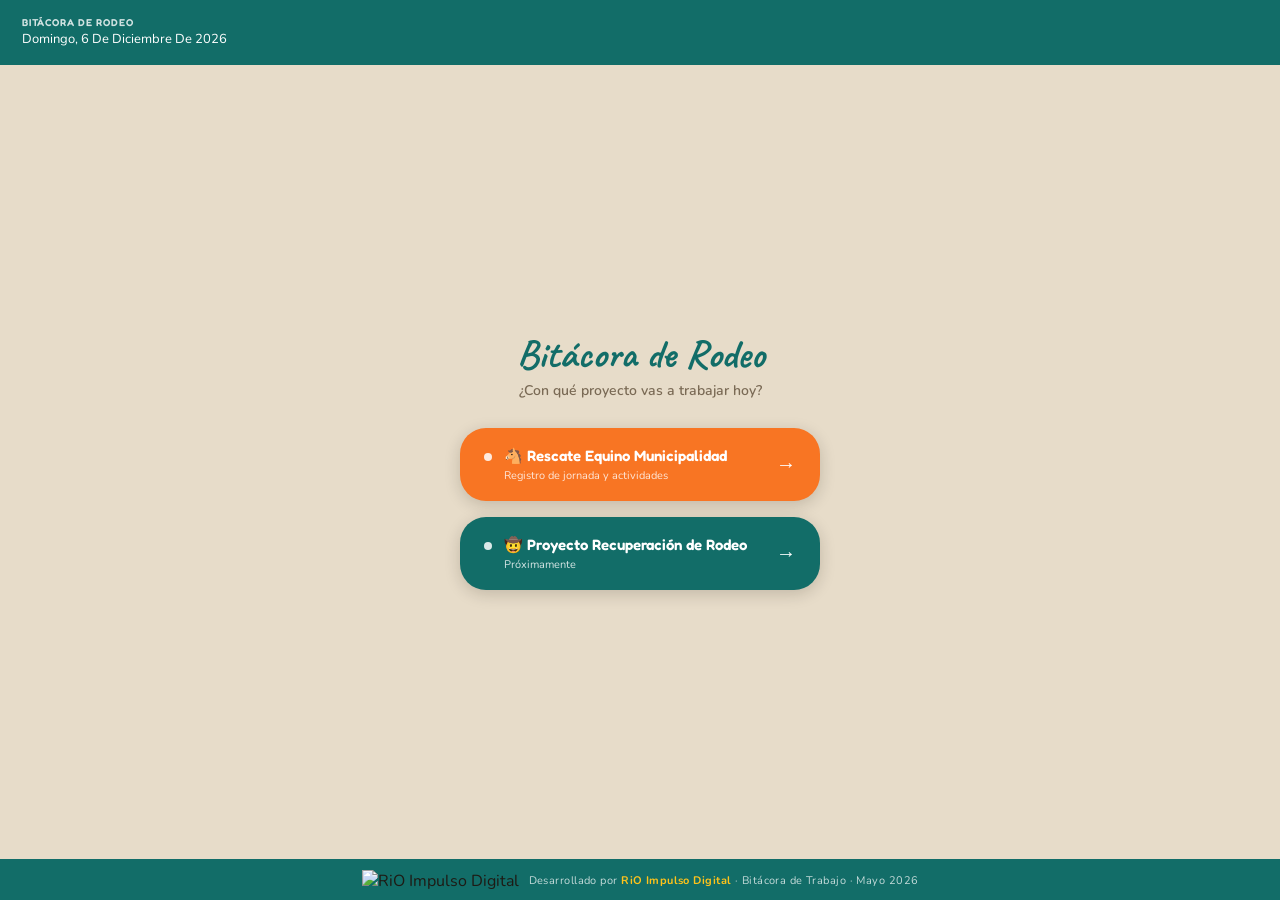
==== commit 144e6338: "Polish brand alignment: header/footer green, portal logo, form tweaks Five targeted refinements on t" ====
--- a/index.html
+++ b/index.html
@@ -6,7 +6,7 @@
   <title>Bitácora de Trabajo</title>
   <link rel="preconnect" href="https://fonts.googleapis.com">
   <link rel="preconnect" href="https://fonts.gstatic.com" crossorigin>
-  <link href="https://fonts.googleapis.com/css2?family=Fredoka:wght@500;600;700&family=Nunito:wght@400;600;700&display=swap" rel="stylesheet">
+  <link href="https://fonts.googleapis.com/css2?family=Caveat:wght@600;700&family=Fredoka:wght@500;600;700&family=Nunito:wght@400;600;700&display=swap" rel="stylesheet">
   <link rel="stylesheet" href="css/tokens.css">
   <link rel="stylesheet" href="css/layout.css">
   <link rel="stylesheet" href="css/components.css">
--- a/css/tokens.css
+++ b/css/tokens.css
@@ -18,4 +18,7 @@
      esto es lo que hace que se sienta continuación, no otra app. */
   --font-display: 'Fredoka', sans-serif;
   --font-body: 'Nunito', sans-serif;
+  /* Cursiva de marca — la misma que usa el logotipo "Lunita Pelu Vet"
+     en la landing. Reservada para el título principal, no para uso general. */
+  --font-brand: 'Caveat', cursive;
 }
--- a/css/layout.css
+++ b/css/layout.css
@@ -15,10 +15,10 @@
 }
 button { font-family: inherit; }
 
-/* HEADER */
-.header { padding: 16px 22px; background: var(--surface); border-bottom: 1px solid var(--border); display: flex; justify-content: space-between; align-items: center; }
-.header-label { font-family: var(--font-display); font-weight: 600; font-size: 10px; color: var(--faint); letter-spacing: 0.1em; text-transform: uppercase; }
-.header-date { font-size: 13px; color: var(--muted); margin-top: 2px; text-transform: capitalize; }
+/* HEADER — verde de marca, texto claro para contraste */
+.header { padding: 16px 22px; background: var(--dark-teal); border-bottom: 1px solid var(--dark-teal); display: flex; justify-content: space-between; align-items: center; }
+.header-label { font-family: var(--font-display); font-weight: 600; font-size: 10px; color: rgba(255,255,255,0.8); letter-spacing: 0.1em; text-transform: uppercase; }
+.header-date { font-size: 13px; color: #fff; margin-top: 2px; text-transform: capitalize; }
 
 /* Slot genérico de sub-navegación en el header (id="header-nav").
    El shell solo lo muestra/oculta; el contenido lo decide cada
@@ -28,8 +28,24 @@
 /* MODULO BAR */
 .modulo-bar { padding: 8px 22px; background: var(--surface2); border-bottom: 1px solid var(--border); display: none; align-items: center; justify-content: space-between; }
 .modulo-bar-label { font-family: var(--font-display); font-size: 11px; color: var(--muted); font-weight: 600; letter-spacing: 0.02em; }
-.modulo-bar-switch { font-family: var(--font-display); background: none; border: none; color: var(--dark-teal); font-weight: 600; cursor: pointer; font-size: 11px; letter-spacing: 0.02em; padding: 4px 2px; }
-.modulo-bar-switch:hover { text-decoration: underline; }
+
+/* Botón "Cambiar módulo" — misma pastilla sólida que un CTA de la
+   landing (p. ej. "Sacar turno"), no un link de texto plano. */
+.modulo-bar-switch {
+  font-family: var(--font-display);
+  background: var(--orange);
+  border: none;
+  color: #fff;
+  font-weight: 600;
+  cursor: pointer;
+  font-size: 11px;
+  letter-spacing: 0.02em;
+  padding: 7px 16px;
+  border-radius: 999px;
+  box-shadow: 0 2px 8px rgba(248, 117, 35, 0.4);
+  transition: opacity 0.2s;
+}
+.modulo-bar-switch:hover { opacity: 0.85; }
 
 /* FLASH */
 .flash { padding: 11px 22px; font-size: 13px; display: none; }
@@ -45,9 +61,9 @@
 ::-webkit-scrollbar-track { background:transparent; }
 ::-webkit-scrollbar-thumb { background:#c8b89a; border-radius:3px; }
 
-/* FOOTER */
-.app-footer { padding:10px 22px; background:var(--surface); border-top:1px solid var(--border); display:flex; align-items:center; justify-content:center; gap:10px; flex-shrink:0; }
-.footer-logo { height:20px; opacity:0.8; }
-.footer-text { font-size:11px; color:var(--faint); letter-spacing:0.04em; }
-.footer-text a { color:var(--dark-teal); text-decoration:none; font-weight:bold; }
+/* FOOTER — mismo verde que el header, texto claro para contraste */
+.app-footer { padding:10px 22px; background:var(--dark-teal); border-top:1px solid var(--dark-teal); display:flex; align-items:center; justify-content:center; gap:10px; flex-shrink:0; }
+.footer-logo { height:20px; }
+.footer-text { font-size:11px; color:rgba(255,255,255,0.75); letter-spacing:0.04em; }
+.footer-text a { color:var(--yellow); text-decoration:none; font-weight:bold; }
 .footer-text a:hover { text-decoration:underline; }
--- a/css/components.css
+++ b/css/components.css
@@ -7,10 +7,11 @@
    acá. No dupliques estas clases dentro de css/modules/*.
    ============================================================ */
 
-/* Tabs genéricos (usados hoy por el sub-nav de Rescate; cualquier
-   módulo futuro con pestañas internas puede reusarlos) */
-.tab-btn { font-family: var(--font-display); background: none; border: none; border-bottom: 2px solid transparent; cursor: pointer; font-size: 13px; padding: 4px 0; letter-spacing: 0.02em; color: var(--faint); }
-.tab-btn.active { color: var(--dark-teal); font-weight: 600; border-bottom-color: var(--dark-teal); }
+/* Tabs genéricos — viven en el slot #header-nav, siempre sobre el
+   verde del header (usados hoy por el sub-nav de Rescate; cualquier
+   módulo futuro con pestañas internas puede reusarlos). */
+.tab-btn { font-family: var(--font-display); background: none; border: none; border-bottom: 2px solid transparent; cursor: pointer; font-size: 13px; padding: 4px 0; letter-spacing: 0.02em; color: rgba(255,255,255,0.6); }
+.tab-btn.active { color: #fff; font-weight: 600; border-bottom-color: var(--yellow); }
 
 /* Tarjeta de opción clickeable — selección de período en Informes. */
 .rpt-option { background:var(--surface); border:1px solid var(--border); border-radius:18px; padding:16px 20px; display:flex; align-items:center; justify-content:space-between; cursor:pointer; transition:background 0.15s; text-align:left; box-shadow:0 1px 4px var(--border); width:100%; margin-bottom:12px; }
@@ -24,6 +25,8 @@
    que los CTA de la landing, no gritado en mayúsculas. */
 .salida-btn { font-family: var(--font-display); width:100%; background:linear-gradient(135deg,#126d68,#0d5a54); border:none; color:#fff; border-radius:20px; padding:15px; font-size:15px; font-weight:600; letter-spacing:0.02em; cursor:pointer; box-shadow:0 4px 18px #126d6844; transition:opacity 0.2s; }
 .salida-btn:hover { opacity:0.85; }
+/* Modificador para acciones secundarias que no necesitan tanto peso visual. */
+.salida-btn.btn-compact { padding:11px; font-size:13px; border-radius:16px; }
 
 /* Textarea de texto libre — log de actividades y Observaciones
    del formulario de Rodeo usan la misma clase base. */
@@ -50,6 +53,7 @@
    Usado hoy por Rodeo; cualquier módulo con captura de datos
    (Tratamientos, Inspecciones, Usuarios...) reusa esto. */
 .form-wrap { padding:18px 22px; overflow-y:auto; }
+.form-title { font-family: var(--font-display); font-size:20px; font-weight:600; color:var(--dark-teal); text-align:center; margin-bottom:18px; }
 .form-label { font-family: var(--font-display); font-size:10px; color:var(--faint); text-transform:uppercase; letter-spacing:0.1em; display:block; margin-bottom:6px; }
 .form-field { width:100%; padding:12px 14px; border:1px solid var(--border); border-radius:14px; background:var(--bg); color:var(--text); font-size:15px; font-family:inherit; margin-bottom:16px; outline:none; }
 .form-check-row { display:flex; align-items:center; gap:10px; margin-bottom:10px; font-size:14px; }
--- a/css/portal.css
+++ b/css/portal.css
@@ -6,23 +6,23 @@
    Bitácora de Rodeo va a vivir dentro de ese sitio más adelante).
    ============================================================ */
 
-.portal-badge {
-  display: inline-block;
-  background: var(--mint);
+/* Título principal — mismo tratamiento que el logo "Lunita Pelu
+   Vet" de la landing: cursiva de marca, grande, sin gritar. */
+.portal-logo {
+  display: block;
+  font-family: var(--font-brand);
+  font-weight: 700;
+  font-size: 40px;
   color: var(--dark-teal);
-  font-family: var(--font-display);
-  font-weight: 600;
-  font-size: 12px;
-  padding: 6px 16px;
-  border-radius: 999px;
-  margin-bottom: 14px;
+  line-height: 1;
+  margin-bottom: 8px;
 }
 
 .portal-title {
-  font-family: var(--font-display);
+  font-family: var(--font-body);
   font-weight: 600;
-  font-size: 21px;
-  color: var(--text);
+  font-size: 14px;
+  color: var(--muted);
   line-height: 1.35;
 }
 
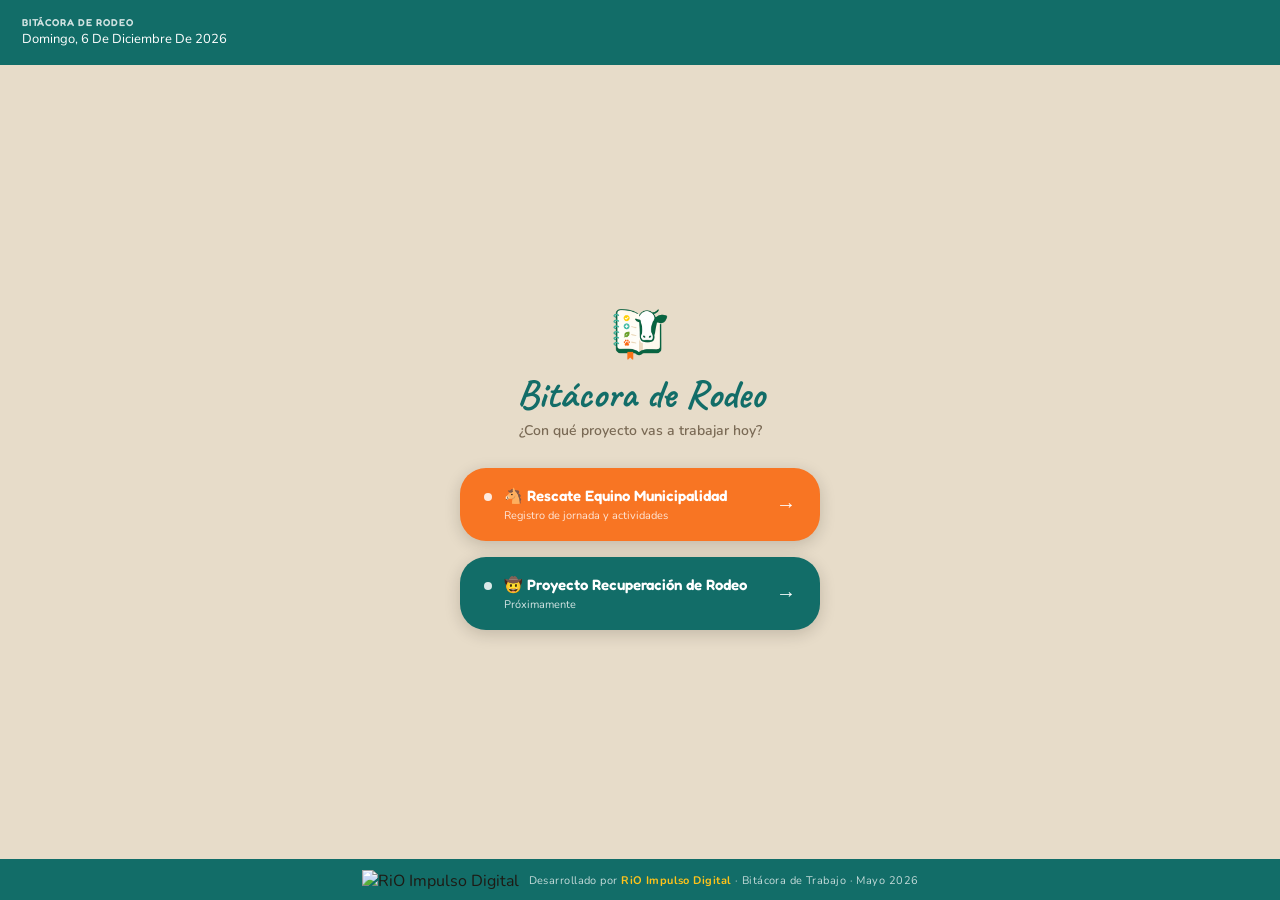
==== commit b862f729: "Add official branding assets: favicon, OG banner, isotipo Wires in the brand assets Brenda added to " ====
--- a/index.html
+++ b/index.html
@@ -3,7 +3,16 @@
 <head>
   <meta charset="UTF-8">
   <meta name="viewport" content="width=device-width, initial-scale=1.0">
-  <title>Bitácora de Trabajo</title>
+  <title>Bitácora de Rodeo</title>
+  <link rel="icon" type="image/png" href="img/branding/BIT-favicon.png">
+
+  <meta property="og:title" content="Bitácora de Rodeo">
+  <meta property="og:description" content="Historial sanitario y productivo — organiza, traza y cuida.">
+  <meta property="og:image" content="https://bitacoraderodeo.rio-landing.com/img/branding/BIT-og-banner.png">
+  <meta property="og:type" content="website">
+  <meta property="og:url" content="https://bitacoraderodeo.rio-landing.com/">
+  <meta name="twitter:card" content="summary_large_image">
+
   <link rel="preconnect" href="https://fonts.googleapis.com">
   <link rel="preconnect" href="https://fonts.gstatic.com" crossorigin>
   <link href="https://fonts.googleapis.com/css2?family=Caveat:wght@600;700&family=Fredoka:wght@500;600;700&family=Nunito:wght@400;600;700&display=swap" rel="stylesheet">
--- a/css/portal.css
+++ b/css/portal.css
@@ -5,6 +5,13 @@
    Lunita Pelu Vet (mismo lenguaje de marca del ecosistema RiO —
    Bitácora de Rodeo va a vivir dentro de ese sitio más adelante).
    ============================================================ */
+
+.portal-isotipo {
+  display: block;
+  width: 76px;
+  height: 76px;
+  margin: 0 auto 4px;
+}
 
 /* Título principal — mismo tratamiento que el logo "Lunita Pelu
    Vet" de la landing: cursiva de marca, grande, sin gritar. */
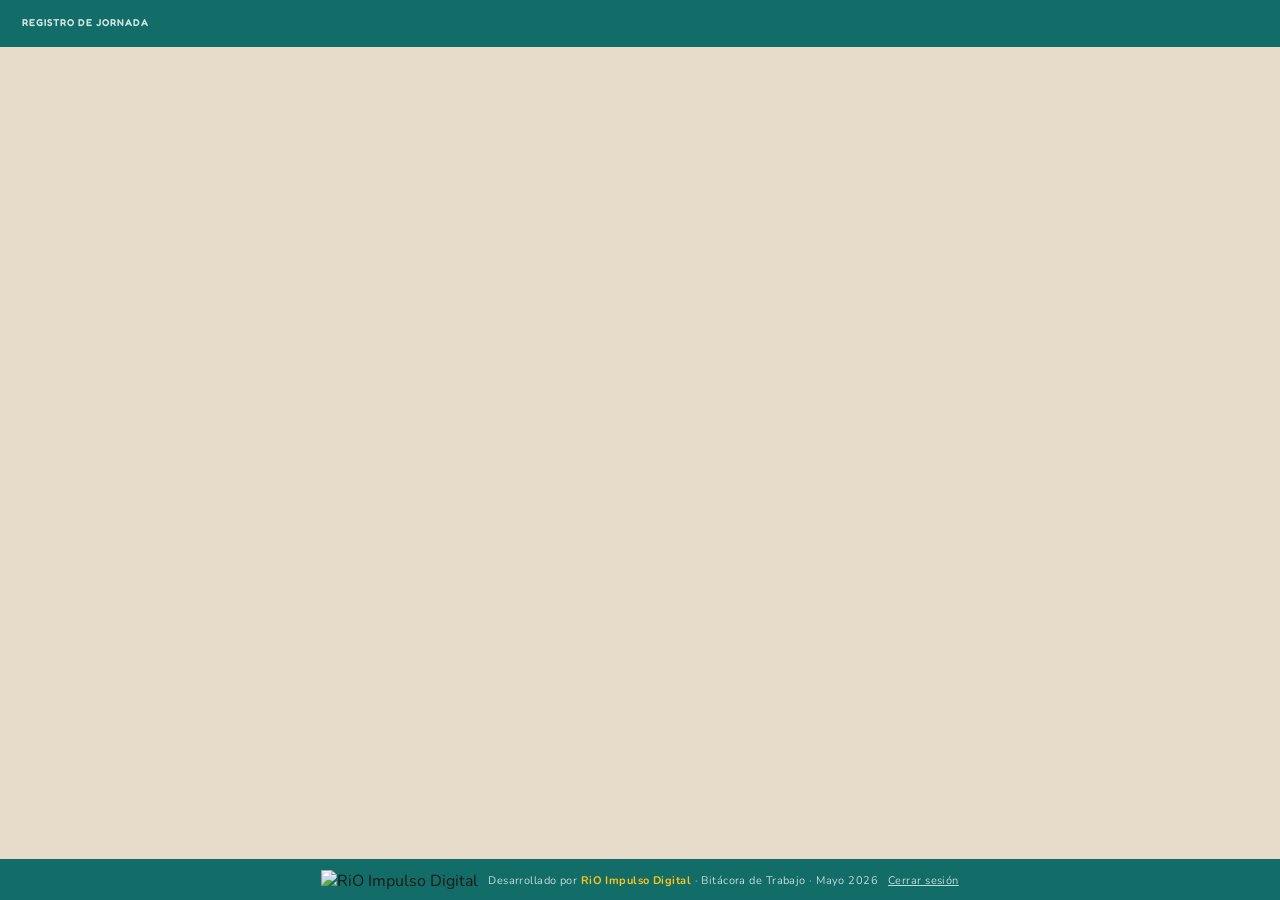
==== commit 9d37b708: "Add Supabase Auth login screen and session guard (BIT-03) Gates access to the app behind email/passw" ====
--- a/index.html
+++ b/index.html
@@ -50,6 +50,7 @@
   <footer class="app-footer">
     <img class="footer-logo" src="https://raw.githubusercontent.com/brendario/rio-impulso-digital/refs/heads/main/assets/branding/rio-logo-primary.png" alt="RiO Impulso Digital">
     <span class="footer-text">Desarrollado por <a href="https://brendario.github.io/rio-impulso-digital" target="_blank" rel="noopener">RiO Impulso Digital</a> · Bitácora de Trabajo · Mayo 2026</span>
+    <button class="footer-logout" onclick="App.signOut()">Cerrar sesión</button>
   </footer>
 
   <script type="module" src="js/main.js"></script>
--- a/css/layout.css
+++ b/css/layout.css
@@ -67,3 +67,5 @@
 .footer-text { font-size:11px; color:rgba(255,255,255,0.75); letter-spacing:0.04em; }
 .footer-text a { color:var(--yellow); text-decoration:none; font-weight:bold; }
 .footer-text a:hover { text-decoration:underline; }
+.footer-logout { font-family: var(--font-body); background:none; border:none; color:rgba(255,255,255,0.75); font-size:11px; letter-spacing:0.04em; cursor:pointer; text-decoration:underline; padding:0; }
+.footer-logout:hover { color:#fff; }
--- a/css/components.css
+++ b/css/components.css
@@ -10,7 +10,7 @@
 /* Tabs genéricos — viven en el slot #header-nav, siempre sobre el
    verde del header (usados hoy por el sub-nav de Rescate; cualquier
    módulo futuro con pestañas internas puede reusarlos). */
-.tab-btn { font-family: var(--font-display); background: none; border: none; border-bottom: 2px solid transparent; cursor: pointer; font-size: 13px; padding: 4px 0; letter-spacing: 0.02em; color: rgba(255,255,255,0.6); }
+.tab-btn { font-family: var(--font-display); background: none; border: none; border-bottom: 2px solid transparent; cursor: pointer; font-size: 13px; padding: 4px 0; letter-spacing: 0.02em; color: rgba(255,255,255,0.6); text-decoration: none; display: inline-block; }
 .tab-btn.active { color: #fff; font-weight: 600; border-bottom-color: var(--yellow); }
 
 /* Tarjeta de opción clickeable — selección de período en Informes. */
--- a/css/portal.css
+++ b/css/portal.css
@@ -8,8 +8,8 @@
 
 .portal-isotipo {
   display: block;
-  width: 76px;
-  height: 76px;
+  width: 120px;
+  height: 120px;
   margin: 0 auto 4px;
 }
 
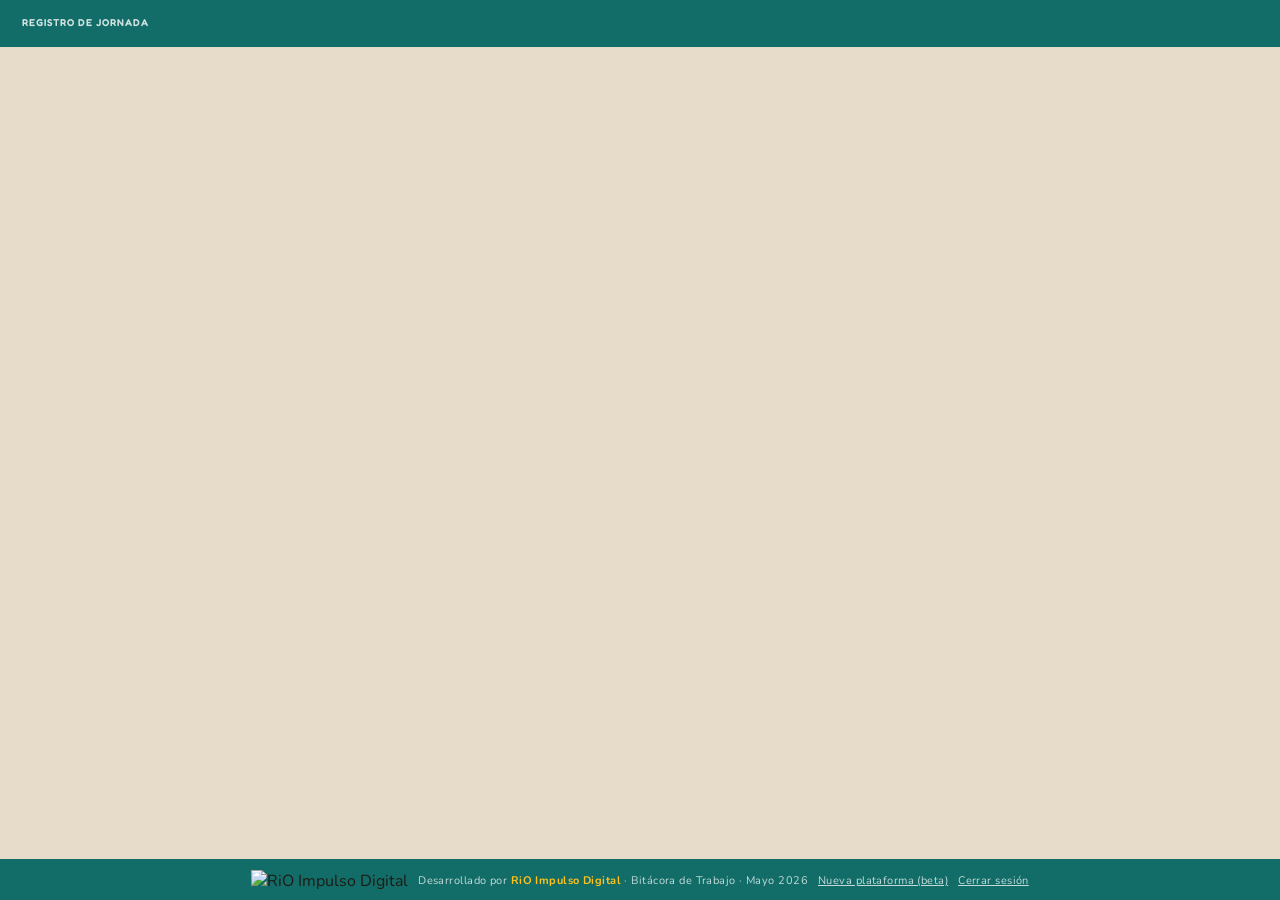
==== commit 4f65bb31: "feat(frontend): cerrar BIT-05 y BIT-06 tras validación completa de roles Infraestructura base del nu" ====
--- a/index.html
+++ b/index.html
@@ -50,6 +50,7 @@
   <footer class="app-footer">
     <img class="footer-logo" src="https://raw.githubusercontent.com/brendario/rio-impulso-digital/refs/heads/main/assets/branding/rio-logo-primary.png" alt="RiO Impulso Digital">
     <span class="footer-text">Desarrollado por <a href="https://brendario.github.io/rio-impulso-digital" target="_blank" rel="noopener">RiO Impulso Digital</a> · Bitácora de Trabajo · Mayo 2026</span>
+    <a class="footer-logout" href="rodeo/" style="text-decoration:underline;">Nueva plataforma (beta)</a>
     <button class="footer-logout" onclick="App.signOut()">Cerrar sesión</button>
   </footer>
 
